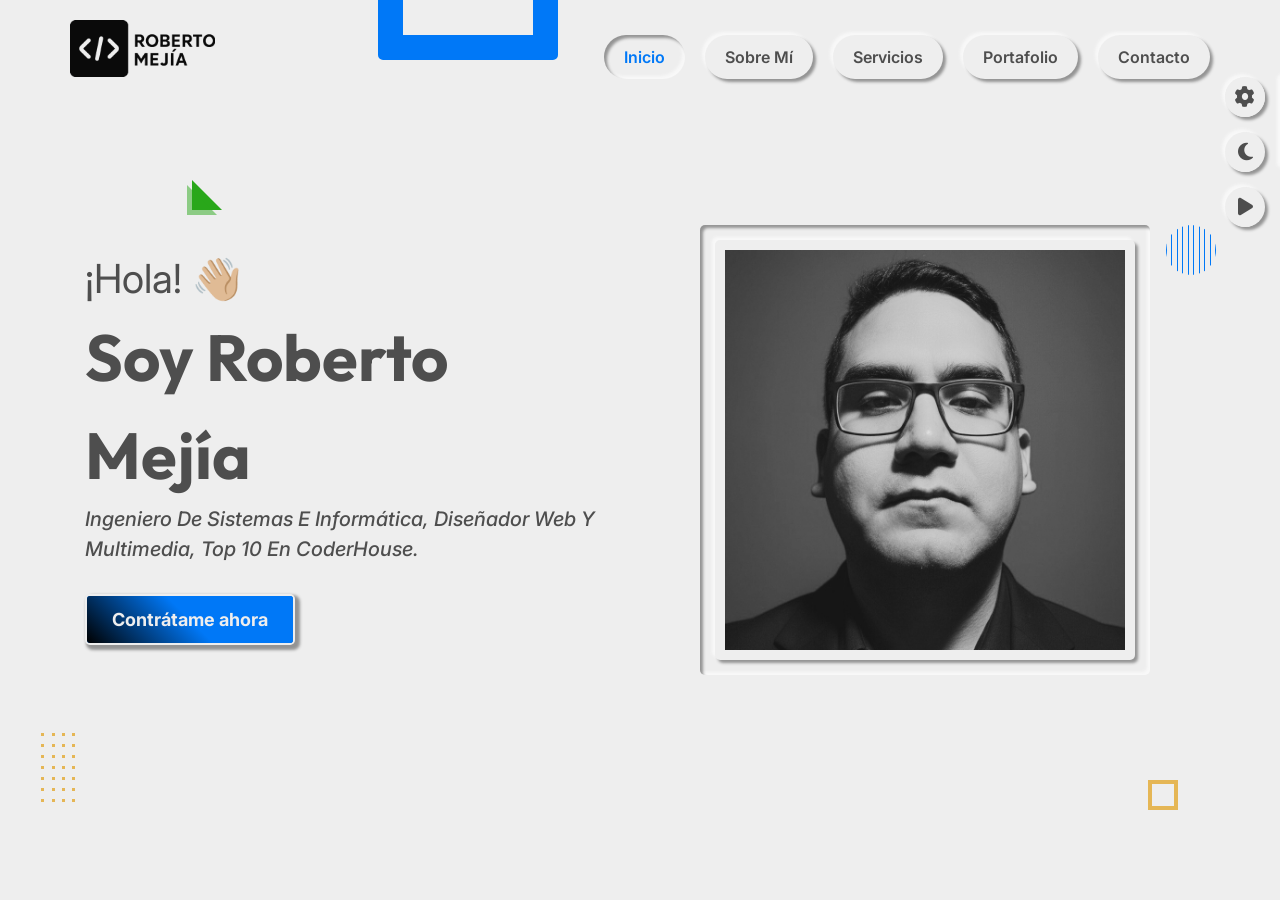
==== index.html @ e28cfd6b "Actualizar audio de fondo a Daddy_del_Codigo" ====
<!DOCTYPE html>
<html lang="es">

<head>
  <meta charset="UTF-8" />
  <meta http-equiv="X-UA-Compatible" content="IE=edge" />
  <meta name="viewport" content="width=device-width, initial-scale=1.0" />
  <!--------------------------------- SEO ----------------------------------->
  <!--  Título de Página  -->
  <title>robermejia.com | Roberto Mejía</title>
  <!--  Favicon  -->
  <link rel="icon" type="image/png" href="img/favicon/favicon.png?v=2" />
  <link rel="apple-touch-icon" href="img/favicon/favicon.png?v=2" />
  <!--  Fin Favicon  -->
  <!--  Palabras clave  -->
  <meta name="author" content="Roberto Mejía" />
  <meta name="copyright" content="Roberto Mejía" />
  <link rel="canonical" href="https://robermejia.com" />
  <meta name="robots" content="index, follow" />
  <meta name="keywords"
    content="Roberto Mejía, Roberto Mejia, ROBERTO MEJIA, ROBERTO MEJÍA, roberto mejia, roberto mejía, robermejia, robermejia.com" />
  <meta name="description"
    content="Bienvenido(a) a mi portafolio digital. Conoce mis creaciones en diseño UI/UX y desarrollo web, donde la ingeniería y el diseño se unen para crear resultados excepcionales." />
  <meta http-equiv="cache-control" content="no-cache" />
  <meta name="theme-color" content="#282c34" />
  <!--  Fin Palabras Clave  -->
  <!--  Cards de Redes Sociales  -->
  <meta property="og:title" content="robermejia.com | Roberto Mejía">
  <meta property="og:description"
    content="Bienvenido(a) a mi portafolio digital. Conoce mis creaciones en diseño UI/UX y desarrollo web, donde la ingeniería y el diseño se unen para crear resultados excepcionales.">
  <meta property="og:image" content="https://robermejia.com/img/preview/vista-previa.png">
  <meta property="og:url" content="https://robermejia.com/">
  <meta property="og:type" content="website">
  <meta property="og:site_name" content="robermejia.com">
  <meta name="twitter:card" content="summary_large_image">
  <meta name="twitter:title"
    content="Bienvenido(a) a mi portafolio digital. Conoce mis creaciones en diseño UI/UX y desarrollo web, donde la ingeniería y el diseño se unen para crear resultados excepcionales.">
  <meta name="twitter:description"
    content="Portafolio personal que muestra cómo mi experiencia en ingeniería de sistemas se traduce en proyectos de desarrollo web y diseño UI/UX. Sumérgete en mis creaciones.">
  <meta name="twitter:image" content="https://robermejia.com/img/preview/vista-miniatura.png">
  <!--  Cards de Redes Sociales  -->
  <!--------------------------------- FIN SEO ----------------------------------->
  <!--------------------------------- ESTILOS EXTERNOS  --------------------------------->
  <!-- font awesome -->
  <link rel="stylesheet" type="text/css" href="css/font-awesome.css" />
  <link rel="stylesheet" href="https://cdnjs.cloudflare.com/ajax/libs/font-awesome/6.7.2/css/all.min.css">
  <!-- main css -->
  <link rel="stylesheet" type="text/css" href="css/style.css" />
  <!--  responsive css  -->
  <link rel="stylesheet" type="text/css" href="css/responsive.css" />
  <!--  defaul color skin  -->
  <link rel="stylesheet" type="text/css" href="css/skins/color-1.css" />
  <!--  style switcher - for demo purposes only  -->
  <link rel="stylesheet" type="text/css" class="alternate-style" title="color-1" href="css/skins/color-1.css" />
  <link rel="stylesheet" type="text/css" class="alternate-style" title="color-2" href="css/skins/color-2.css"
    disabled />
  <link rel="stylesheet" type="text/css" class="alternate-style" title="color-3" href="css/skins/color-3.css"
    disabled />
  <link rel="stylesheet" type="text/css" class="alternate-style" title="color-4" href="css/skins/color-4.css"
    disabled />
  <link rel="stylesheet" type="text/css" class="alternate-style" title="color-5" href="css/skins/color-5.css"
    disabled />
  <link rel="stylesheet" type="text/css" href="css/style-switcher.css" />
  <!--  Colores personalizados para selección y Scroll  -->
  <link rel="stylesheet" href="css/personalizado.css" />
  <!---------------------------------  FIN ESTILOS EXTERNOS  --------------------------------->
  <!-- main js -->
  <script defer src="js/main.js"></script>
  <!-- style switcher js -->
  <script defer src="js/style-switcher.js"></script>
</head>

<body>
  <!--  PRELOADER -->
  <div class="preloader">
    <div class="box">
      <div></div>
      <div></div>
      <div></div>
    </div>
  </div>
  <!--  PRELOADER - FIN -->

  <!--  HEADER -->
  <header class="header">
    <div class="container">
      <div class="row justify-content-between">
        <div class="logo">
          <a href="/">
            <img id="logo-imagen" class="logotipo-dark" src="img/logos/logo-dark.png" alt="LOGO" />
          </a>
        </div>
        <!--  NAVEGACIÓN DESKTOP  -->
        <nav class="nav-desktop">
          <ul>
            <li><a href="#inicio" class="link-item active outer-shadow hover-in-shadow">inicio</a></li>
            <li><a href="#acerca" class="link-item outer-shadow hover-in-shadow">sobre mí</a></li>
            <li><a href="#servicios" class="link-item outer-shadow hover-in-shadow">servicios</a></li>
            <li><a href="#portafolio" class="link-item outer-shadow hover-in-shadow">portafolio</a></li>
            <li><a href="#contacto" class="link-item outer-shadow hover-in-shadow">contacto</a></li>
          </ul>
        </nav>
        <div class="hamburger-btn outer-shadow hover-in-shadow">
          <span></span>
        </div>
      </div>
    </div>
  </header>
  <!--  HEADER FIN -->

  <!--  MENÚ DE NAVEGACIÓN  -->
  <nav class="nav-menu">
    <div class="close-nav-menu outer-shadow hover-in-shadow">&times;</div>
    <div class="nav-menu-inner">
      <ul>
        <li>
          <a href="#inicio" class="link-item inner-shadow active">inicio</a>
        </li>
        <li>
          <a href="#acerca" class="link-item outer-shadow hover-in-shadow">sobre mí</a>
        </li>
        <li>
          <a href="#servicios" class="link-item outer-shadow hover-in-shadow">servicios</a>
        </li>
        <li>
          <a href="#portafolio" class="link-item outer-shadow hover-in-shadow">portafolio</a>
        </li>
        <!-- <li>
          <a href="#testimonios" class="link-item outer-shadow hover-in-shadow">testimonios</a>
        </li> -->
        <li>
          <a href="#contacto" class="link-item outer-shadow hover-in-shadow">contacto</a>
        </li>
      </ul>
    </div>
    <!--  TEXTO COPYRIGHT -->
    <!-- <p class="copyright-text">&copy; 2021 Desarrollado por Roberto Mejía</p> -->
    <!--  TEXTO COPYRIGHT FIN -->
  </nav>
  <div class="fade-out-effect"></div>
  <!-- MENÚ DE NAVEGACIÓN FIN  -->

  <!--  PÁGINA DE INICIO  -->
  <section class="home-section section active" id="inicio">
    <!--  effect wrap start  -->
    <div class="effect-wrap">
      <div class="effect effect-1"></div>
      <div class="effect effect-2">
        <!--  28 div  -->
        <div></div>
        <div></div>
        <div></div>
        <div></div>
        <div></div>
        <div></div>
        <div></div>
        <div></div>
        <div></div>
        <div></div>
        <div></div>
        <div></div>
        <div></div>
        <div></div>
        <div></div>
        <div></div>
        <div></div>
        <div></div>
        <div></div>
        <div></div>
        <div></div>
        <div></div>
        <div></div>
        <div></div>
        <div></div>
        <div></div>
        <div></div>
        <div></div>
      </div>
      <div class="effect effect-3"></div>
      <div class="effect effect-4"></div>
      <div class="effect effect-5">
        <!--  10 div  -->
        <div></div>
        <div></div>
        <div></div>
        <div></div>
        <div></div>
        <div></div>
        <div></div>
        <div></div>
        <div></div>
        <div></div>
      </div>
    </div>
    <!--  effect wrap end  -->

    <div class="container">
      <div class="row full-screen align-items-center">
        <div class="home-text">
          <p>¡Hola! 👋🏼</p>
          <h2>Soy Roberto Mejía</h2>
          <h1>Ingeniero de Sistemas e Informática, Diseñador Web y Multimedia, Top 10 en CoderHouse.</h1>
          <a href="#contacto" class="link-item btn-1 outer-shadow new-shadow cta-gradient">Contrátame ahora</a>
        </div>
        <div class="home-img">
          <div class="img-box inner-shadow">
            <img src="img/retratos/foto10.png" class="outer-shadow" alt="profile-pic" />
          </div>
        </div>
      </div>
    </div>

  </section>
  <!--  PÁGINA DE INICIO - FIN  -->

  <!--  PÁGINA DE ACERCA   -->
  <section class="about-section section" id="acerca">
    <div class="container container-about">
      <div class="row">
        <div class="section-title">
          <h2 data-heading="información principal">Sobre mí</h2>
        </div>
      </div>
      <div class="row">
        <div class="about-img">
          <div class="img-box inner-shadow">
            <img src="img/retratos/foto11.png" class="outer-shadow" alt="profile-pic" />
          </div>
          <!--  Vínculos sociales  -->
          <div class="social-links">
            <a href="https://www.facebook.com/robermejia.pe" target="_blank" class="outer-shadow hover-in-shadow"><i
                class="fab fa-facebook-f"></i></a>
            <a href="https://x.com/soyrobertomejia" target="_blank" class="outer-shadow hover-in-shadow"><i
                class="fab fa-x"></i></a>
            <a href="https://github.com/robermejia" target="_blank" class="outer-shadow hover-in-shadow"><i
                class="fab fa-github"></i></a>
            <a href="https://codepen.io/robermejia" target="_blank" class="outer-shadow hover-in-shadow"><i
                class="fab fa-codepen"></i></a>
            <a href="https://www.linkedin.com/in/robermejia/" target="_blank" class="outer-shadow hover-in-shadow"><i
                class="fab fa-linkedin-in"></i></a>
          </div>
          <!--  Vínculos sociales - fin  -->
        </div>
        <div class="about-info">
          <p>
            ¡Hola! Soy <strong>Roberto Mejía</strong>, estudiante de <strong>Ingeniería de Sistemas e
              Informática</strong> en la
            <strong>Universidad Tecnológica del Perú (UTP)</strong>. Soy un apasionado por la tecnología y el desarrollo
            web,
            con enfoque en escribir código limpio, eficiente y bien estructurado.
          </p>

          <p>
            Soy egresado de la carrera de <strong>Diseño Web y Multimedia</strong> del <strong>Instituto Toulouse
              Lautrec</strong> (2013),
            y también estudié en el <strong>Instituto Peruano de Arte y Diseño</strong> (2009) y en el
            <strong>Instituto Cesca</strong>, donde me especialicé en <strong>Mantenimiento de PC</strong>.
          </p>

          <p>
            Actualmente continúo mi formación en plataformas digitales como <strong>Coderhouse</strong> (Argentina)
            y la <strong>Cámara de Comercio Exterior del Perú</strong>. Por motivos de salud estuve un tiempo alejado
            del ámbito
            tecnológico, pero hoy retomo mi desarrollo profesional trabajando de forma autónoma y aplicando todo lo
            aprendido de
            manera autodidacta.
          </p>

          <p>
            Me considero una persona <strong>proactiva, curiosa y con mentalidad de aprendizaje constante</strong>. Creo
            que una comunicación asertiva es clave para un buen ambiente laboral y una mayor productividad. Estoy convencido de
            que quienes buscan aprender cada día aportan valor real a cualquier equipo.
          </p>



          <a href="cv_roberto.pdf" class="btn-1 new-shadow cta-gradient" target="_blank">Descargar CV</a>
          <a href="#contacto " class="link-item btn-1 new-shadow cta-gradient">Contratame</a>
        </div>
      </div>
      <!--  Acerca pestaña  -->
      <div class="row">
        <div class="about-tabs">
          <span class="tab-item outer-shadow active" data-target=".skills">habilidades</span>
          <span class="tab-item" data-target=".experience">experiencia</span>
          <span class="tab-item" data-target=".education">educación</span>
          <span class="tab-item" data-target=".certifications">certificaciones</span>
        </div>
      </div>
      <!--  Acerca pestaña - fin -->

      <!--  Habilidades  -->
      <div class="row">
        <div class="skills tab-content active">
          <div class="row">
            <!--  Habilidad de código  -->
            <div class="code">
              <!--  Habilidad -->
              <div class="skill-item">
                <p>Java</p>
                <div class="progress inner-shadow">
                  <div class="progress-bar" style="width: calc(60% - 14px)">
                    <span>60%</span>
                  </div>
                </div>
              </div>
              <!--  Habilidad - fin  -->
              <!--  Habilidad -->
              <div class="skill-item">
                <p>Spring Boot</p>
                <div class="progress inner-shadow">
                  <div class="progress-bar" style="width: calc(40% - 14px)">
                    <span>40%</span>
                  </div>
                </div>
              </div>
              <!--  Habilidad - fin  -->
              <!--  Habilidad -->
              <div class="skill-item">
                <p>MySQL</p>
                <div class="progress inner-shadow">
                  <div class="progress-bar" style="width: calc(75% - 14px)">
                    <span>70%</span>
                  </div>
                </div>
              </div>
              <!--  Habilidad - fin  -->
              <!--  Habilidad -->
              <div class="skill-item">
                <p>HTML, CSS, Javascript</p>
                <div class="progress inner-shadow">
                  <div class="progress-bar" style="width: calc(85% - 14px)">
                    <span>85%</span>
                  </div>
                </div>
              </div>
              <!--  Habilidad - fin  -->
              <!--  Habilidad -->
              <div class="skill-item">
                <p>Sass, Less</p>
                <div class="progress inner-shadow">
                  <div class="progress-bar" style="width: calc(70% - 14px)">
                    <span>70%</span>
                  </div>
                </div>
              </div>
              <!--  Habilidad - fin  -->
              <!--  Habilidad -->
              <div class="skill-item">
                <p>Bootstrap, Tailwind</p>
                <div class="progress inner-shadow">
                  <div class="progress-bar" style="width: calc(75% - 14px)">
                    <span>70%</span>
                  </div>
                </div>
              </div>
              <!--  Habilidad - fin  -->
              <!--  Habilidad -->
              <div class="skill-item">
                <p>TypeScript</p>
                <div class="progress inner-shadow">
                  <div class="progress-bar" style="width: calc(65% - 14px)">
                    <span>65%</span>
                  </div>
                </div>
              </div>
              <!--  Habilidad - fin  -->
              <!--  Habilidad -->
              <div class="skill-item">
                <p>Angular</p>
                <div class="progress inner-shadow">
                  <div class="progress-bar" style="width: calc(50% - 14px)">
                    <span>50%</span>
                  </div>
                </div>
              </div>
              <!--  Habilidad - fin  -->
              <!--  Habilidad -->
              <div class="skill-item">
                <p>React</p>
                <div class="progress inner-shadow">
                  <div class="progress-bar" style="width: calc(65% - 14px)">
                    <span>65%</span>
                  </div>
                </div>
              </div>
              <!--  Habilidad - fin  -->
            </div>
            <!--  Habilidad de código - fin -->
            <!--  Habilidad de diseño  -->
            <div class="design">
              <!--  Habilidad -->
              <div class="skill-item">
                <p>VSC, Eclipse, Netbeans, Intellij Idea</p>
                <div class="progress inner-shadow">
                  <div class="progress-bar" style="width: calc(75% - 14px)">
                    <span>75%</span>
                  </div>
                </div>
              </div>
              <!--  Habilidad - fin  -->
              <!--  Habilidad -->
              <div class="skill-item">
                <p>Postman</p>
                <div class="progress inner-shadow">
                  <div class="progress-bar" style="width: calc(70% - 14px)">
                    <span>70%</span>
                  </div>
                </div>
              </div>
              <!--  Habilidad - fin  -->
              <!--  Habilidad -->
              <div class="skill-item">
                <p>Figma, Photoshop, Ilustrator</p>
                <div class="progress inner-shadow">
                  <div class="progress-bar" style="width: calc(75% - 14px)">
                    <span>75%</span>
                  </div>
                </div>
              </div>
              <!--  Habilidad - fin  -->
              <!--  Habilidad -->
              <div class="skill-item">
                <p>Heroku, Netlify, Render</p>
                <div class="progress inner-shadow">
                  <div class="progress-bar" style="width: calc(75% - 14px)">
                    <span>75%</span>
                  </div>
                </div>
              </div>
              <!--  Habilidad - fin  -->
              <!--  Habilidad -->
              <div class="skill-item">
                <p>Firebase</p>
                <div class="progress inner-shadow">
                  <div class="progress-bar" style="width: calc(70% - 14px)">
                    <span>70%</span>
                  </div>
                </div>
              </div>
              <!--  Habilidad - fin  -->
              <!--  Habilidad -->
              <div class="skill-item">
                <p>Cursor, Antigravity</p>
                <div class="progress inner-shadow">
                  <div class="progress-bar" style="width: calc(70% - 14px)">
                    <span>70%</span>
                  </div>
                </div>
              </div>
              <!--  Habilidad - fin  -->
              <!--  Habilidad -->
              <div class="skill-item">
                <p>Filezilla</p>
                <div class="progress inner-shadow">
                  <div class="progress-bar" style="width: calc(60% - 14px)">
                    <span>60%</span>
                  </div>
                </div>
              </div>
              <!--  Habilidad - fin  -->
              <!--  Habilidad -->
              <div class="skill-item">
                <p>Git / GitHub</p>
                <div class="progress inner-shadow">
                  <div class="progress-bar" style="width: calc(75% - 14px)">
                    <span>75%</span>
                  </div>
                </div>
              </div>
              <!--  Habilidad - fin  -->
              <!--  Habilidad -->
              <div class="skill-item">
                <p>Inglés</p>
                <div class="progress inner-shadow">
                  <div class="progress-bar" style="width: calc(50% - 14px)">
                    <span>50%</span>
                  </div>
                </div>
              </div>
              <!--  Habilidad - fin  -->
            </div>
            <!--  Habilidad de diseño - fin -->
          </div>
        </div>
      </div>
      <!--  Habilidades - fin  -->

      <!--  Experiencia  -->
      <div class="row">
        <div class="experience tab-content">
          <div class="row">
            <div class="timeline">
              <div class="row">
                <!--  Elemento de línea de tiempo  -->
                <div class="timeline-item">
                  <div class="timeline-item-inner outer-shadow">
                    <i class="fas fa-briefcase icon"></i>
                    <span>Enero, 2015 - Enero, 2023</span>
                    <h3>Desarrollo Web</h3>
                    <h4>Cosmos Studio, Lima</h4>
                    <p>
                      Diseñador Gráfico y Multimedia.
                    </p>
                  </div>
                </div>
                <!--  Elemento de línea de tiempo - fin  -->
                <!--  Elemento de línea de tiempo  -->
                <div class="timeline-item">
                  <div class="timeline-item-inner outer-shadow">
                    <i class="fas fa-briefcase icon"></i>
                    <span>Diciembre, 2014 - Enero, 2015</span>
                    <h3>Desarrollo Web</h3>
                    <h4>Grupo Digitalink, Lima</h4>
                    <p>
                      Desarrollador Web.
                    </p>
                  </div>
                </div>
                <!--  Elemento de línea de tiempo - fin  -->
                <!--  Elemento de línea de tiempo  -->
                <div class="timeline-item">
                  <div class="timeline-item-inner outer-shadow">
                    <i class="fas fa-briefcase icon"></i>
                    <span>Abril, 2014 - Noviembre 2014</span>
                    <h3>Diseñador, Producción Audiovisual</h3>
                    <h4>Cosmos Studio, Lima</h4>
                    <p>
                      Diseñador Gráfico y Multimedia.
                    </p>
                  </div>
                </div>
                <!--  Elemento de línea de tiempo - fin  -->
              </div>
            </div>
          </div>
        </div>
      </div>
      <!--  Experiencia - fin  -->

      <!--  Educación  -->
      <div class="row">
        <div class="education tab-content">
          <div class="row">
            <div class="timeline">
              <div class="row">
                <!--  Elemento de línea de tiempo  -->
                <div class="timeline-item">
                  <div class="timeline-item-inner outer-shadow">
                    <i class="fas fa-graduation-cap icon"></i>
                    <span>2024 - 2027</span>
                    <h3>Inglés Américano (Altual)</h3>
                    <p>
                      Cámara de Comercio Exterior
                    </p>
                    <p>
                      Lima
                      <img class="bandera" src="img/banderas/peru.png" alt="Bandera de peruana">
                    </p>
                  </div>
                </div>
                <!--  Elemento de línea de tiempo - fin  -->
                <!--  Elemento de línea de tiempo  -->
                <div class="timeline-item">
                  <div class="timeline-item-inner outer-shadow">
                    <i class="fas fa-graduation-cap icon"></i>
                    <span>2023 - 2026</span>
                    <h3>Ingeniería de Sistema e Informática (Altual)</h3>
                    <p>
                      UTP - Universidad Tecnológica del Perú
                    </p>
                    <p>
                      Lima
                      <img class="bandera" src="img/banderas/peru.png" alt="Bandera de peruana">
                    </p>
                  </div>
                </div>
                <!--  Elemento de línea de tiempo - fin  -->
                <!--  Elemento de línea de tiempo  -->
                <div class="timeline-item">
                  <div class="timeline-item-inner outer-shadow">
                    <i class="fas fa-graduation-cap icon"></i>
                    <span>2022 - 2025</span>
                    <h3>Desarrollo Web, Diseño UX/UI, MySQL,</h3>
                    <h3>Javascript, Angular, React</h3>
                    <p>
                      Coderhouse - Institución Educativa 100% Online
                    </p>
                    <p>
                      Buenos Aires
                      <img class="bandera" src="img/banderas/argentina.png" alt="Bandera de Argentina">
                    </p>
                  </div>
                </div>
                <!--  Elemento de línea de tiempo - fin  -->
                <!--  Elemento de línea de tiempo  -->
                <div class="timeline-item">
                  <div class="timeline-item-inner outer-shadow">
                    <i class="fas fa-graduation-cap icon"></i>
                    <span>2009 - 2013</span>
                    <h3>Diseño Web y Multimedia</h3>
                    <p>
                      Instituto Toulouse Lautrec
                    </p>
                    <p>
                      Lima
                      <img class="bandera" src="img/banderas/peru.png" alt="Bandera de Perú">
                    </p>
                  </div>
                </div>
                <!--  Elemento de línea de tiempo - fin  -->
                <!--  Elemento de línea de tiempo  -->
                <div class="timeline-item">
                  <div class="timeline-item-inner outer-shadow">
                    <i class="fas fa-graduation-cap icon"></i>
                    <span>2008 - 2009</span>
                    <h3>Diseño Gráfico</h3>
                    <p>
                      Ipad - Instituto peruano de Arte y Diseño
                    </p>
                    <p>
                      Lima
                      <img class="bandera" src="img/banderas/peru.png" alt="Bandera de Perú">
                    </p>
                  </div>
                </div>
                <!--  Elemento de línea de tiempo - fin  -->
                <!--  Elemento de línea de tiempo  -->
                <div class="timeline-item">
                  <div class="timeline-item-inner outer-shadow">
                    <i class="fas fa-graduation-cap icon"></i>
                    <span>2006 - 2007</span>
                    <h3>Esamblaje y Mantenimiento de PC</h3>
                    <p>
                      Cesca - Institución de Educación Superior Tecnológico
                    </p>
                    <p>
                      Lima
                      <img class="bandera" src="img/banderas/peru.png" alt="Bandera de Perú">
                    </p>
                  </div>
                </div>
                <!--  Elemento de línea de tiempo - fin  -->
              </div>
            </div>
          </div>
        </div>
      </div>
      <!--  Educación - fin  -->

      <!--  Certificaciones  -->
      <div class="row">
        <div class="certifications tab-content">
          <div class="row">
            <div class="timeline">
              <div class="row">
                <!--  Elemento de línea de tiempo  -->
                <div class="timeline-item">
                  <div class="timeline-item-inner outer-shadow">
                    <i class="fas fa-certificate icon"></i>
                    <span>Octubre 2025</span>
                    <h3>Certificado de React</h3>
                    <div class="certification-image">
                      <img src="img/certificaciones/React.png" alt="Certificado de React" class="certificate-img">
                    </div>
                  </div>
                </div>
                <!--  Elemento de línea de tiempo - fin  -->
                <!--  Elemento de línea de tiempo  -->
                <div class="timeline-item">
                  <div class="timeline-item-inner outer-shadow">
                    <i class="fas fa-certificate icon"></i>
                    <span>Setiembre 2025</span>
                    <h3>Certificado de Angular</h3>
                    <div class="certification-image">
                      <img src="img/certificaciones/Angular.png" alt="Certificado de Angular" class="certificate-img">
                    </div>
                  </div>
                </div>
                <!--  Elemento de línea de tiempo - fin  -->
                <!--  Elemento de línea de tiempo  -->
                <div class="timeline-item">
                  <div class="timeline-item-inner outer-shadow">
                    <i class="fas fa-certificate icon"></i>
                    <span>Junio 2025</span>
                    <h3>Certificado de Defensa de la Red</h3>
                    <div class="certification-image">
                      <img src="img/certificaciones/network_defense.png" alt="Certificado de Network Defense" class="certificate-img">
                    </div>
                  </div>
                </div>
                <!--  Elemento de línea de tiempo - fin  -->
                <!--  Elemento de línea de tiempo  -->
                <div class="timeline-item">
                  <div class="timeline-item-inner outer-shadow">
                    <i class="fas fa-certificate icon"></i>
                    <span>Abril 2025</span>
                    <h3>Certificado de Introducción a la Ciberseguridad</h3>
                    <div class="certification-image">
                      <img src="img/certificaciones/intruction_to_cibersecurity.png" alt="Certificado de Introducción a la Ciberseguridad" class="certificate-img">
                    </div>
                  </div>
                </div>
                <!--  Elemento de línea de tiempo - fin  -->
                <!--  Elemento de línea de tiempo  -->
                <div class="timeline-item">
                  <div class="timeline-item-inner outer-shadow">
                    <i class="fas fa-certificate icon"></i>
                    <span>Abril 2025</span>
                    <h3>Certificado de Practicante de Design Thinking Empresarial</h3>
                    <div class="certification-image">
                      <img src="img/certificaciones/enterprise_design_thinking_practitioner.png" alt="Certificado de Practicante de Design Thinking Empresarial" class="certificate-img">
                    </div>
                  </div>
                </div>
                <!--  Elemento de línea de tiempo - fin  -->
                <!--  Elemento de línea de tiempo  -->
                <div class="timeline-item">
                  <div class="timeline-item-inner outer-shadow">
                    <i class="fas fa-certificate icon"></i>
                    <span>Mayo 2025</span>
                    <h3>Certificado de Cocreador del pensamiento de diseño empresarial</h3>
                    <div class="certification-image">
                      <img src="img/certificaciones/enterprise_design_thinking_co_creator.png" alt="Certificado de Cocreador del pensamiento de diseño empresarial" class="certificate-img">
                    </div>
                  </div>
                </div>
                <!--  Elemento de línea de tiempo - fin  -->
                <!--  Elemento de línea de tiempo  -->
                <div class="timeline-item">
                  <div class="timeline-item-inner outer-shadow">
                    <i class="fas fa-certificate icon"></i>
                    <span>Diciembre 2024</span>
                    <h3>Certificado de CCNA: Introducción a las redes</h3>
                    <div class="certification-image">
                      <img src="img/certificaciones/ccna_intruction_to_networks.png" alt="Certificado de CCNA: Introducción a las redes" class="certificate-img">
                    </div>
                  </div>
                </div>
                <!--  Elemento de línea de tiempo - fin  -->
                <!--  Elemento de línea de tiempo  -->
                <div class="timeline-item">
                  <div class="timeline-item-inner outer-shadow">
                    <i class="fas fa-certificate icon"></i>
                    <span>Octubre 2024</span>
                    <h3>Certificado de MySQL</h3>
                    <div class="certification-image">
                      <img src="img/certificaciones/MySQL.png" alt="Certificado de MySQL" class="certificate-img">
                    </div>
                  </div>
                </div>
                <!--  Elemento de línea de tiempo - fin  -->
                <!--  Elemento de línea de tiempo  -->
                <div class="timeline-item">
                  <div class="timeline-item-inner outer-shadow">
                    <i class="fas fa-certificate icon"></i>
                    <span>Abril 2024</span>
                    <h3>Certificado de Asistente de docencia</h3>
                    <div class="certification-image">
                      <img src="img/certificaciones/Asistente_de_docencia_en_Matemática_UTP_pag.jpg" alt="Certificado de Asistente de docencia" class="certificate-img">
                    </div>
                  </div>
                </div>
                <!--  Elemento de línea de tiempo - fin  -->
                <!--  Elemento de línea de tiempo  -->
                <div class="timeline-item">
                  <div class="timeline-item-inner outer-shadow">
                    <i class="fas fa-certificate icon"></i>
                    <span> Enero 2023</span>
                    <h3>Certificado de Diseño UX/UI</h3>
                    <div class="certification-image">
                      <img src="img/certificaciones/Diseño_UX_UI.png" alt="Certificado de Diseño UX/UI" class="certificate-img">
                    </div>
                  </div>
                </div>
                <!--  Elemento de línea de tiempo - fin  -->
                <!--  Elemento de línea de tiempo  -->
                <div class="timeline-item">
                  <div class="timeline-item-inner outer-shadow">
                    <i class="fas fa-certificate icon"></i>
                    <span>Setiembre 2022</span>
                    <h3>Certificado de Javascript</h3>
                    <div class="certification-image">
                      <img src="img/certificaciones/Javascript.png" alt="Certificado de Javascript" class="certificate-img">
                    </div>
                  </div>
                </div>
                <!--  Elemento de línea de tiempo - fin  -->
                <!--  Elemento de línea de tiempo  -->
                <div class="timeline-item">
                  <div class="timeline-item-inner outer-shadow">
                    <i class="fas fa-certificate icon"></i>
                    <span>Mayo 2022</span>
                    <h3>Certificado de Desarrollo Web</h3>
                    <div class="certification-image">
                      <img src="img/certificaciones/Desarrollo_Web.png" alt="Certificado de Desarrollo Web" class="certificate-img">
                    </div>
                  </div>
                </div>
                <!--  Elemento de línea de tiempo - fin  -->
                <!--  Elemento de línea de tiempo  -->
                <div class="timeline-item">
                  <div class="timeline-item-inner outer-shadow">
                    <i class="fas fa-certificate icon"></i>
                    <span>Marzo 2022</span>
                    <h3>Certificado de Diseño Web Adaptable</h3>
                    <div class="certification-image">
                      <img src="img/certificaciones/Diseño_Web_Adaptable_freecodecamp.png" alt="Certificado de Diseño Web Adaptable" class="certificate-img">
                    </div>
                  </div>
                </div>
                <!--  Elemento de línea de tiempo - fin  -->
                <!--  Elemento de línea de tiempo  -->
                <div class="timeline-item">
                  <div class="timeline-item-inner outer-shadow">
                    <i class="fas fa-certificate icon"></i>
                    <span>Julio 2007</span>
                    <h3>Certificado de Cabinas de Internet</h3>
                    <div class="certification-image">
                      <img src="img/certificaciones/5.Cabinas_de_Internet(Redes)_CESCA.jpeg" alt="Certificado de Cabinas de Internet" class="certificate-img">
                    </div>
                  </div>
                </div>
                <!--  Elemento de línea de tiempo - fin  -->
                <!--  Elemento de línea de tiempo  -->
                <div class="timeline-item">
                  <div class="timeline-item-inner outer-shadow">
                    <i class="fas fa-certificate icon"></i>
                    <span>Julio 2007</span>
                    <h3>Certificado de Diagnóstico de Redes</h3>
                    <div class="certification-image">
                      <img src="img/certificaciones/1.Diagnostico_y_Reparación_PC_CESCA.jpeg" alt="Certificado de Diagnóstico de Redes" class="certificate-img">
                    </div>
                  </div>
                </div>
                <!--  Elemento de línea de tiempo - fin  -->
                <!--  Elemento de línea de tiempo  -->
                <div class="timeline-item">
                  <div class="timeline-item-inner outer-shadow">
                    <i class="fas fa-certificate icon"></i>
                    <span>Junio 2007</span>
                    <h3>Certificado de Mantenimiento de PC</h3>
                    <div class="certification-image">
                      <img src="img/certificaciones/2.Mantenimiento_de_PC_CESCA.jpeg" alt="Certificado de Mantenimiento de PC" class="certificate-img">
                    </div>
                  </div>
                </div>
                <!--  Elemento de línea de tiempo - fin  -->
                <!--  Elemento de línea de tiempo  -->
                <div class="timeline-item">
                  <div class="timeline-item-inner outer-shadow">
                    <i class="fas fa-certificate icon"></i>
                    <span>Junio 2007</span>
                    <h3>Certificado de Línux Redhat</h3>
                    <div class="certification-image">
                      <img src="img/certificaciones/4.Linux_RedHat_CESCA.jpeg" alt="Certificado de Línux Redhat" class="certificate-img">
                    </div>
                  </div>
                </div>
                <!--  Elemento de línea de tiempo - fin  -->
                <!--  Elemento de línea de tiempo  -->
                <div class="timeline-item">
                  <div class="timeline-item-inner outer-shadow">
                    <i class="fas fa-certificate icon"></i>
                    <span>Febrero 2007</span>
                    <h3>Certificado de Ensamblaje de PC</h3>
                    <div class="certification-image">
                      <img src="img/certificaciones/6.Emsamblaje_de_Computadoras.jpeg" alt="Certificado de Ensamblaje de PC" class="certificate-img">
                    </div>
                  </div>
                </div>
                <!--  Elemento de línea de tiempo - fin  -->
              </div>
            </div>
          </div>
        </div>
      </div>
      <!--  Acreditaciones - fin  -->
    </div>
    <div class="footer">
      <h4 class="footer__text">© 2026 Mi Sitio Web. Todos los derechos reservados. Desarrollado por Roberto Mejía</h4>
    </div>
  </section>
  <!--  PÁGINA DE ACERCA - FIN  -->

  <!--  PÁGINA DE SERVICIOS -->
  <section class="service-section section" id="servicios">
    <div class="container container-services">
      <div class="row">
        <div class="section-title">
          <h2 data-heading="Servicios">lo que hago</h2>
        </div>
      </div>
      <div class="row">
        <!--  Servicio item  -->
        <div class="service-item">
          <div class="service-item-inner outer-shadow">
            <div class="icon inner-shadow">
              <i class="fas fa-mobile-alt"></i>
            </div>
            <h3>diseño adaptativo</h3>
            <p>
              Es la técnica que se usa en la actualidad para tener una misma
              web adaptada a las diferentes plataformas que nos brinda la
              tecnología: ordenador, tablet y Smartphone.
            </p>
          </div>
        </div>
        <!--  Servicio item - fin  -->
        <!--  Servicio item  -->
        <div class="service-item">
          <div class="service-item-inner outer-shadow">
            <div class="icon inner-shadow">
              <i class="fas fa-laptop-code"></i>
            </div>
            <h3>Diseño UX/UI</h3>
            <p>
              Utilizamos metodologías de diseño UX/UI como: Lean UX, Design Thinking
              para crear soluciones innovadoras y centradas en el usuario.
            </p>
          </div>
        </div>
        <!--  Servicio item - fin -->
        <!--  Servicio item  -->
        <div class="service-item">
          <div class="service-item-inner outer-shadow">
            <div class="icon inner-shadow">
              <i class="fa-solid fa-web-awesome"></i>
            </div>
            <h3>Desarrollo Web</h3>
            <p>
              Ofrecemos servicios de desarrollo web para todo tipo de proyectos.
              Desde sitios web estáticos hasta aplicaciones web complejas, creamos
              soluciones personalizadas que se adaptan a tus necesidades y objetivos.
            </p>
          </div>
        </div>
        <!--  Servicio item - fin -->
        <!--  Servicio item  -->
        <div class="service-item">
          <div class="service-item-inner outer-shadow">
            <div class="icon inner-shadow">
              <i class="fas fa-code"></i>
            </div>
            <h3>Código limpio</h3>
            <p>
              Clean Code, o Código Limpio, es una filosofía de desarrollo de
              software que consiste en aplicar técnicas simples que facilitan
              la escritura y lectura de un código, volviéndolo más fácil de
              entender.
            </p>
          </div>
        </div>
        <!--  Servicio item - fin -->
        <!--  Servicio item  -->
        <div class="service-item">
          <div class="service-item-inner outer-shadow">
            <div class="icon inner-shadow">
              <i class="fa-brands fa-java"></i>
            </div>
            <h3>Programación Java</h3>
            <p>
              Ofrecemos servicios de programación en Java para el desarrollo
              de aplicaciones empresariales, web y móviles.
            </p>
          </div>
        </div>
        <!--  Servicio item - fin  -->
        <!--  Servicio item  -->
        <div class="service-item">
          <div class="service-item-inner outer-shadow">
            <div class="icon inner-shadow">
              <i class="fa-solid fa-database"></i>
            </div>
            <h3>Base de Datos</h3>
            <p>
              Gestión experta de bases de datos. Optimizamos el rendimiento,
              garantizamos la seguridad y aseguramos la integridad de tus datos.
            </p>
          </div>
        </div>
        <!--  Servicio item - fin  -->
      </div>
    </div>
    <div class="footer">
      <h4 class="footer__text">© 2026 Mi Sitio Web. Todos los derechos reservados. Desarrollado por Roberto Mejía</h4>
    </div>
  </section>
  <!--  PÁGINA DE SERVICIOS - FIN  -->

  <!--  PÁGINA DE PORTAFOLIO  -->
  <section class="portfolio-section section" id="portafolio">
    <div class="container container-portfolio">
      <div class="row">
        <div class="section-title">
          <h2 data-heading="portafolio">ultimos <span class="mobile-wrap">trabajos</span></h2>
        </div>
      </div>
      <!--  Filtro de portafolio  -->
      <div class="row">
        <div class="portfolio-filter">
          <span class="filter-item outer-shadow active" data-target="all">TODOS</span>
          <span class="filter-item" data-target="diseño-ux-ui">DISEÑO UI/UX</span>
          <span class="filter-item" data-target="html-css">HTML/CSS</span>
          <span class="filter-item" data-target="javascript">JAVASCRIPT</span>
          <span class="filter-item" data-target="react">REACT</span>
          <span class="filter-item" data-target="angular">ANGULAR</span>
          <span class="filter-item" data-target="java">JAVA</span>
          <span class="filter-item" data-target="sql">SQL</span>
          <span class="filter-item" data-target="ilustracion">ILUSTRACIÓN</span>
        </div>
      </div>
      <!--  Filtro de portafolio - fin  -->

      <!--  Portafolio artículo  -->
      <div class="row portfolio-items">

        <!--  Portafolio artículo  -->
        <div class="portfolio-item" data-category="angular java">
          <div class="portfolio-item-inner outer-shadow">
            <div class="portfolio-item-img">
              <img src="img/portfolio/thumb/project-16.png" alt="portfolio" data-screenshots="
                img/portfolio/large/project-25/1.png,
                img/portfolio/large/project-25/2.png,
                img/portfolio/large/project-25/3.png,
                img/portfolio/large/project-25/4.png,
                img/portfolio/large/project-25/5.png,
                img/portfolio/large/project-25/6.png,
                img/portfolio/large/project-25/7.png,
                img/portfolio/large/project-25/8.png,
                img/portfolio/large/project-25/9.png,
                img/portfolio/large/project-25/10.png,
                img/portfolio/large/project-25/11.png,
                img/portfolio/large/project-25/12.png" />
              <!--  Ver botón del proyecto  -->
              <span class="view-project">Ver projecto</span>
            </div>
            <p class="portfolio-item-title">Tienda UTP Technology</p>
            <!--  Detalles del artículo de portafolio  -->
            <div class="portfolio-item-details">
              <div class="row">
                <div class="description">
                  <h3>Resumen del proyecto</h3>
                  <p>
                    Tienda virtual desarrollada como tarea para la universidad (UTP), utilizando tecnologías como Java, Spring Boot, Angular, Render y Firebase.
                  </p>
                </div>
                <div class="info">
                  <h3>información del proyecto</h3>
                  <ul>
                    <li>Fecha - <span>2026</span></li>
                    <li>Cliente - <span>Universidad Tecnológica del Perú (UTP)</span></li>
                    <li>Herramientas - <span>Java, Spring Boot, Angular, Render, Firebase</span></li>
                    <li>
                      Web - <span><a href="https://utptechnology-frontend.onrender.com" target="_blank">UTP Technology Web</a></span>
                    </li>
                  </ul>
                </div>
              </div>
            </div>
            <!--  Detalles del artículo de portafolio -fin  -->
          </div>
        </div>
        <!--  Portafolio artículo -fin  -->

        <!--  Portafolio artículo  -->
        <div class="portfolio-item" data-category="react">
          <div class="portfolio-item-inner outer-shadow">
            <div class="portfolio-item-img">
              <img src="img/portfolio/thumb/project-15.png" alt="portfolio" data-screenshots="
                img/portfolio/large/project-24/1.png,
                img/portfolio/large/project-24/2.png,
                img/portfolio/large/project-24/3.png,
                img/portfolio/large/project-24/4.png,
                img/portfolio/large/project-24/5.png,
                img/portfolio/large/project-24/6.png,
                img/portfolio/large/project-24/7.png,
                img/portfolio/large/project-24/8.png,
                img/portfolio/large/project-24/9.png" />
              <!--  Ver botón del proyecto  -->
              <span class="view-project">Ver projecto</span>
            </div>
            <p class="portfolio-item-title">Mi Sitio Web - Versión React</p>
            <!--  Detalles del artículo de portafolio  -->
            <div class="portfolio-item-details">
              <div class="row">
                <div class="description">
                  <h3>Resumen del proyecto</h3>
                  <p>
                    Mismo diseño pero hecho en react.
                  </p>
                </div>
                <div class="info">
                  <h3>información del proyecto</h3>
                  <ul>
                    <li>Fecha - <span>2026</span></li>
                    <li>Cliente - <span>Proyecto Personal</span></li>
                    <li>Herramientas - <span>React JS, Render</span></li>
                    <li>
                      Web - <span><a href="https://sitio-web-react.onrender.com/" target="_blank">Mi Sitio Web (React)</a></span>
                    </li>
                  </ul>
                </div>
              </div>
            </div>
            <!--  Detalles del artículo de portafolio -fin  -->
          </div>
        </div>
        <!--  Portafolio artículo -fin  -->

        <!--  Portafolio artículo  -->
        <div class="portfolio-item" data-category="react">
          <div class="portfolio-item-inner outer-shadow">
            <div class="portfolio-item-img">
              <img src="img/portfolio/thumb/project-14.png" alt="portfolio" data-screenshots="
                img/portfolio/large/project-23/1.png,
                img/portfolio/large/project-23/2.png,
                img/portfolio/large/project-23/3.png" />
              <!--  Ver botón del proyecto  -->
              <span class="view-project">Ver projecto</span>
            </div>
            <p class="portfolio-item-title">MenteSana - Psicología TCC</p>
            <!--  Detalles del artículo de portafolio  -->
            <div class="portfolio-item-details">
              <div class="row">
                <div class="description">
                  <h3>Resumen del proyecto</h3>
                  <p>
                    Proyecto de psicología de temas TCC (Terapia Cognitivo Conductual) personalizado, desarrollado con React, Render y Firebase.
                  </p>
                </div>
                <div class="info">
                  <h3>información del proyecto</h3>
                  <ul>
                    <li>Fecha - <span>2026</span></li>
                    <li>Cliente - <span>Proyecto Personal</span></li>
                    <li>Herramientas - <span>React JS, Render, Firebase</span></li>
                    <li>
                      Web - <span><a href="https://mentesana-s9sn.onrender.com/" target="_blank">MenteSana Web</a></span>
                    </li>
                  </ul>
                </div>
              </div>
            </div>
            <!--  Detalles del artículo de portafolio -fin  -->
          </div>
        </div>
        <!--  Portafolio artículo -fin  -->

        <!--  Portafolio artículo  -->
        <div class="portfolio-item" data-category="react">
          <div class="portfolio-item-inner outer-shadow">
            <div class="portfolio-item-img">
              <img src="img/portfolio/thumb/project-13.png" alt="portfolio" data-screenshots="
                img/portfolio/large/project-22/1.png,
                img/portfolio/large/project-22/2.png,
                img/portfolio/large/project-22/3.png,
                img/portfolio/large/project-22/4.png,
                img/portfolio/large/project-22/5.png,
                img/portfolio/large/project-22/6.png,
                img/portfolio/large/project-22/7.png,
                img/portfolio/large/project-22/8.png,
                img/portfolio/large/project-22/9.png,
                img/portfolio/large/project-22/10.png,
                img/portfolio/large/project-22/11.png,
                img/portfolio/large/project-22/12.png" />
              <!--  Ver botón del proyecto  -->
              <span class="view-project">Ver projecto</span>
            </div>
            <p class="portfolio-item-title">Manual de Programación - Portfolio</p>
            <!--  Detalles del artículo de portafolio  -->
            <div class="portfolio-item-details">
              <div class="row">
                <div class="description">
                  <h3>Resumen del proyecto</h3>
                  <p>
                    Plataforma educativa interactiva que funciona como un manual de programación completo, organizado por categorías y temas para facilitar el aprendizaje autodidacta.
                  </p>
                </div>
                <div class="info">
                  <h3>información del proyecto</h3>
                  <ul>
                    <li>Fecha - <span>2026</span></li>
                    <li>Cliente - <span>Proyecto Personal</span></li>
                    <li>Herramientas - <span>React JS, Javascript, CSS, Render</span></li>
                    <li>
                      Web - <span><a href="https://programming-manual.onrender.com/" target="_blank">Manual de Programación</a></span>
                    </li>
                  </ul>
                </div>
              </div>
            </div>
            <!--  Detalles del artículo de portafolio -fin  -->
          </div>
        </div>
        <!--  Portafolio artículo -fin  -->

        <!--  Portafolio artículo  -->
        <div class="portfolio-item" data-category="react java">
          <div class="portfolio-item-inner outer-shadow">
            <div class="portfolio-item-img">
              <img src="img/portfolio/thumb/project-12.png" alt="portfolio" data-screenshots="
                img/portfolio/large/project-21/1.png,
                img/portfolio/large/project-21/2.png,
                img/portfolio/large/project-21/3.png,
                img/portfolio/large/project-21/4.png,
                img/portfolio/large/project-21/5.png,
                img/portfolio/large/project-21/6.png" />
              <!--  Ver botón del proyecto  -->
              <span class="view-project">Ver projecto</span>
            </div>
            <p class="portfolio-item-title">Luxe Threads - E-commerce</p>
            <!--  Detalles del artículo de portafolio  -->
            <div class="portfolio-item-details">
              <div class="row">
                <div class="description">
                  <h3>Resumen del proyecto</h3>
                  <p>
                    Tienda virtual moderna con un diseño premium, integrando un backend robusto en Spring Boot y un frontend dinámico en React para una gestión de productos eficiente.
                  </p>
                </div>
                <div class="info">
                  <h3>información del proyecto</h3>
                  <ul>
                    <li>Fecha - <span>2026</span></li>
                    <li>Cliente - <span>Proyecto Personal</span></li>
                    <li>Herramientas - <span>Spring Boot, React JS, CSS, Render</span></li>
                    <li>
                      Web - <span><a href="https://luxethreads-frontend.onrender.com/" target="_blank">Luxe Threads Web</a></span>
                    </li>
                  </ul>
                </div>
              </div>
            </div>
            <!--  Detalles del artículo de portafolio -fin  -->
          </div>
        </div>
        <!--  Portafolio artículo -fin  -->

        <!--  Portafolio artículo  -->
        <div class="portfolio-item" data-category="angular">
          <div class="portfolio-item-inner outer-shadow">
            <div class="portfolio-item-img">
              <img src="img/portfolio/thumb/project-11.png" alt="portfolio" data-screenshots="
                img/portfolio/large/project-11/1.png,
                img/portfolio/large/project-11/2.png,
                img/portfolio/large/project-11/3.png,
                img/portfolio/large/project-11/4.png,
                img/portfolio/large/project-11/5.png,
                img/portfolio/large/project-11/6.png,
                img/portfolio/large/project-11/7.png" />
              <!--  Ver botón del proyecto  -->
              <span class="view-project">Ver projecto</span>
            </div>
            <p class="portfolio-item-title">Proyecto Angular - Coderhouse</p>
            <!--  Detalles del artículo de portafolio  -->
            <div class="portfolio-item-details">
              <div class="row">
                <div class="description">
                  <h3>Resumen del proyecto</h3>
                  <p>
                    Este proyecto fue realizado con el framework Angular JS como trabajo final del curso de Angular en
                    Coderhouse.
                  </p>
                </div>
                <div class="info">
                  <h3>información del proyecto</h3>
                  <ul>
                    <li>Fecha - <span>2025</span></li>
                    <li>Cliente - <span>Coderhouse</span></li>
                    <li>Herramientas - <span>TypeScript, Angular, MockAPI</span></li>
                    <li>
                      Web - <span><a href="https://coderhouse-angular-73985.vercel.app/"
                          target="_blank">www.coderhouse-angular-73985.com</a></span>
                    </li>
                  </ul>
                </div>
              </div>
            </div>
            <!--  Detalles del artículo de portafolio -fin  -->
          </div>
        </div>
        <!--  Portafolio artículo -fin  -->
        <!--  Portafolio artículo  -->
        <div class="portfolio-item" data-category="react">
          <div class="portfolio-item-inner outer-shadow">
            <div class="portfolio-item-img">
              <img src="img/portfolio/thumb/project-10.png" alt="portfolio" data-screenshots="
                img/portfolio/large/project-10/1.png,
                img/portfolio/large/project-10/2.png,
                img/portfolio/large/project-10/3.png,
                img/portfolio/large/project-10/4.png,
                img/portfolio/large/project-10/5.png" />
              <!--  Ver botón del proyecto  -->
              <span class="view-project">Ver projecto</span>
            </div>
            <p class="portfolio-item-title">Proyecto React - Coderhouse</p>
            <!--  Detalles del artículo de portafolio  -->
            <div class="portfolio-item-details">
              <div class="row">
                <div class="description">
                  <h3>Resumen del proyecto</h3>
                  <p>
                    Este proyecto fue realizado con el framework React JS como trabajo final del curso de React en
                    Coderhouse.
                  </p>
                </div>
                <div class="info">
                  <h3>información del proyecto</h3>
                  <ul>
                    <li>Fecha - <span>2025</span></li>
                    <li>Cliente - <span>Coderhouse</span></li>
                    <li>Herramientas - <span>Javascript, React, Firebase, Vercel</span></li>
                    <li>
                      Web - <span><a href="https://coderhouse-react-88065.vercel.app/"
                          target="_blank">www.coderhouse-react-88065.com</a></span>
                    </li>
                  </ul>
                </div>
              </div>
            </div>
            <!--  Detalles del artículo de portafolio -fin  -->
          </div>
        </div>
        <!--  Portafolio artículo -fin  -->
        <!--  Portafolio artículo  -->
        <div class="portfolio-item" data-category="java">
          <div class="portfolio-item-inner outer-shadow">
            <div class="portfolio-item-img">
              <img src="img/portfolio/thumb/project-9.png" alt="portfolio" data-screenshots="
                img/portfolio/large/project-9/1.png,
                img/portfolio/large/project-9/2.png,
                img/portfolio/large/project-9/3.png,
                img/portfolio/large/project-9/4.png,
                img/portfolio/large/project-9/5.png,
                img/portfolio/large/project-9/6.png,
                img/portfolio/large/project-9/7.png" />
              <!--  Ver botón del proyecto -->
              <span class="view-project">Ver projecto</span>
            </div>
            <p class="portfolio-item-title">Proyecto Java - Universidad Tecnologíca del Perú</p>
            <!--  Detalles del artículo de portafolio  -->
            <div class="portfolio-item-details">
              <div class="row">
                <div class="description">
                  <h3>Resumen del proyecto</h3>
                  <p>
                    Proyecto realizado en Java Swing como trabajo de la Universidad (UTP).
                  </p>
                </div>
                <div class="info">
                  <h3>Información del proyecto</h3>
                  <ul>
                    <li>Fecha - <span>2024</span></li>
                    <li>Cliente - <span>UTP</span></li>
                    <li>Herramientas - <span>JAVA SE, JAVA SWING</span></li>
                    <li>
                      Web - <span><a
                          href="https://github.com/robermejia/algoritmos_y_estructuras_de_datos_16026/tree/proyecto_final"
                          target="_blank">www.github.com</a></span>
                    </li>
                  </ul>
                </div>
              </div>
            </div>
            <!--  Detalles del artículo de portafolio -fin  -->
          </div>
        </div>
        <!--  Portafolio artículo - fin -->
        <!--  Portafolio artículo  -->
        <div class="portfolio-item" data-category="diseño-ux-ui">
          <div class="portfolio-item-inner outer-shadow">
            <div class="portfolio-item-img">
              <img src="img/portfolio/thumb/project-8.jpg" alt="portfolio" data-screenshots="
                img/portfolio/large/project-8/1.jpg" />
              <!--  Ver botón del proyecto  -->
              <span class="view-project">Ver projecto</span>
            </div>
            <p class="portfolio-item-title">Proyecto Diseño UX/UI - Coderhouse</p>
            <!--  Detalles del artículo de portafolio  -->
            <div class="portfolio-item-details">
              <div class="row">
                <div class="description">
                  <h3>Resumen del proyecto</h3>
                  <p>
                    El proyecto fue realizado con la metodología Design Thinking con el objetivo de crear un producto
                    digital que pueda gestionar los proyectos de los usuarios con dificultad para usar las herramientas
                    digitales.
                  </p>
                </div>
                <div class="info">
                  <h3>información del proyecto</h3>
                  <ul>
                    <li>Fecha - <span>2023</span></li>
                    <li>Cliente - <span>Coderhouse</span></li>
                    <li>Herramientas - <span>Figma, Optimal Workshop, Useberry, Material Design 3</span></li>
                    <li>
                      Web - <span><a href="https://www.behance.net/gallery/163609697/Proyecto-Coderhouse-Diseno-UXUIz"
                          target="_blank">www.behance.com/robermejia</a></span>
                    </li>
                  </ul>
                </div>
              </div>
            </div>
            <!--  Detalles del artículo de portafolio -fin  -->
          </div>
        </div>
        <!--  Portafolio artículo -fin  -->
        <!--  Portafolio artículo  -->
        <div class="portfolio-item" data-category="html-css">
          <div class="portfolio-item-inner outer-shadow">
            <div class="portfolio-item-img">
              <img src="img/portfolio/thumb/project-1.png" alt="portfolio" data-screenshots="
                img/portfolio/large/project-1/1.jpg,
                img/portfolio/large/project-1/2.jpg,
                img/portfolio/large/project-1/3.jpg,
                img/portfolio/large/project-1/4.jpg,
                img/portfolio/large/project-1/5.jpg" />
              <!--  Ver botón del proyecto -->
              <span class="view-project">Ver projecto</span>
            </div>
            <p class="portfolio-item-title">Proyecto desarrollo web - Coderhouse</p>
            <!--  Detalles del artículo de portafolio  -->
            <div class="portfolio-item-details">
              <div class="row">
                <div class="description">
                  <h3>Resumen del proyecto</h3>
                  <p>
                    Proyecto CoderHouse. Proyecto subido el día 19/04/2022 para el curso de Desarrollo Web.
                  </p>
                </div>
                <div class="info">
                  <h3>Información del proyecto</h3>
                  <ul>
                    <li>Fecha - <span>2022</span></li>
                    <li>Cliente - <span>Coderhouse</span></li>
                    <li>Herramientas - <span>HTML, CSS,SASS, BOOTSTRAP, AOS</span></li>
                    <li>
                      Web - <span><a href="https://robermejia.github.io/coderhouse_desarrollo_web_36900/"
                          target="_blank">www.mann.com</a></span>
                    </li>
                  </ul>
                </div>
              </div>
            </div>
            <!--  Detalles del artículo de portafolio -fin  -->
          </div>
        </div>
        <!--  Portafolio artículo - fin -->
        <!--  Portafolio artículo -->
        <div class="portfolio-item" data-category="javascript">
          <div class="portfolio-item-inner outer-shadow">
            <div class="portfolio-item-img">
              <img src="img/portfolio/thumb/project-2.png" alt="portfolio" data-screenshots="
                img/portfolio/large/project-2/1.jpg,
                img/portfolio/large/project-2/2.jpg,
                img/portfolio/large/project-2/3.jpg,
                img/portfolio/large/project-2/4.jpg
                " />
              <!--  Ver botón del proyecto -->
              <span class="view-project">Ver projecto</span>
            </div>
            <p class="portfolio-item-title">Proyecto javascript - Coderhouse</p>
            <!--  Detalles del artículo de portafolio  -->
            <div class="portfolio-item-details">
              <div class="row">
                <div class="description">
                  <h3>Resumen del proyecto</h3>
                  <p>
                    Proyecto CoderHouse. Proyecto subido el día 10/09/2022 para el curso de Javascript.
                  </p>
                </div>
                <div class="info">
                  <h3>Información del proyecto</h3>
                  <ul>
                    <li>Fecha - <span>2022</span></li>
                    <li>Cliente - <span>Coderhouse</span></li>
                    <li>Herramientas - <span>HTML, CSS, BOOTSTRAP, JAVASCRIPT, TOASTIFY, SWEETALERT2</span></li>
                    <li>
                      Web - <span><a href="https://robermejia.github.io/coderhouse_javascript_33980/" target="_blank">
                          www.carrito.com</a></span>
                    </li>
                  </ul>
                </div>
              </div>
            </div>
            <!--  Detalles del artículo de portafolio - fin  -->
          </div>
        </div>
        <!--  Portafolio artículo - fin  -->
        <!--  Portafolio artículo  -->
        <div class="portfolio-item" data-category="diseño-ux-ui">
          <div class="portfolio-item-inner outer-shadow">
            <div class="portfolio-item-img">
              <img src="img/portfolio/thumb/project-3.jpg" alt="portfolio" data-screenshots="
                img/portfolio/large/project-3/1.jpg" />
              <!--  Ver botón del proyecto  -->
              <span class="view-project">Ver projecto</span>
            </div>
            <p class="portfolio-item-title">Interfaz de usuario - WTC</p>
            <!--  Detalles del artículo de portafolio  -->
            <div class="portfolio-item-details">
              <div class="row">
                <div class="description">
                  <h3>Resumen del proyecto</h3>
                  <p>
                    Diseño de interfaz de usuario ficticia para una empresa de productos de relojes.
                  </p>
                </div>
                <div class="info">
                  <h3>Información del proyecto</h3>
                  <ul>
                    <li>Fecha - <span>2016</span></li>
                    <li>Cliente - <span>WTC</span></li>
                    <li>
                      Herramientas - <span>Photoshop, Illustrator</span>
                    </li>
                    <li>
                      Web - <span><a href="#">www.wtc.com</a></span>
                    </li>
                  </ul>
                </div>
              </div>
            </div>
            <!--  Detalles del artículo de portafolio -fin  -->
          </div>
        </div>
        <!--  Portafolio artículo - fin  -->
        <!--  Portafolio artículo  -->
        <div class="portfolio-item" data-category="diseño-ux-ui">
          <div class="portfolio-item-inner outer-shadow">
            <div class="portfolio-item-img">
              <img src="img/portfolio/thumb/project-4.jpg" alt="portfolio" data-screenshots="
                img/portfolio/large/project-4/1.JPG" />
              <!--  Ver botón del proyecto  -->
              <span class="view-project">Ver projecto</span>
            </div>
            <p class="portfolio-item-title">Interfaz de usuario - IAB Perú</p>
            <!--  Detalles del artículo de portafolio  -->
            <div class="portfolio-item-details">
              <div class="row">
                <div class="description">
                  <h3>Resumen del proyecto</h3>
                  <p>
                    Diseño de interfaz de usuario para una empresa de publicidad peruana haciendo un rediseño para su
                    sitio web.
                </div>
                <div class="info">
                  <h3>Información del proyecto</h3>
                  <ul>
                    <li>Fecha - <span>2016</span></li>
                    <li>Cliente - <span>IAB Perú</span></li>
                    <li>Herramientas - <span>Photoshop, Illustrator</span></li>
                    <li>
                      Web - <span><a href="#">www.iabperu.com</a></span>
                    </li>
                  </ul>
                </div>
              </div>
            </div>
            <!--  Detalles del artículo de portafolio - fin  -->
          </div>
        </div>
        <!--  Portafolio artículo - fin  -->
        <!--  Portafolio artículo  -->
        <div class="portfolio-item" data-category="diseño-ux-ui">
          <div class="portfolio-item-inner outer-shadow">
            <div class="portfolio-item-img">
              <img src="img/portfolio/thumb/project-5.jpg" alt="portfolio" data-screenshots="
                img/portfolio/large/project-5/1.jpg" />
              <!--  Ver botón del proyecto  -->
              <span class="view-project">Ver projecto</span>
            </div>
            <p class="portfolio-item-title">Interfaz de usuario - Portafolio</p>
            <!--  Detalles del artículo de portafolio  -->
            <div class="portfolio-item-details">
              <div class="row">
                <div class="description">
                  <h3>Resumen del proyecto</h3>
                  <p>
                    Diseño de interfaz de usuario para un usuario con marca personal.
                  </p>
                </div>
                <div class="info">
                  <h3>Información del proyecto</h3>
                  <ul>
                    <li>Fecha - <span>2015</span></li>
                    <li>Cliente - <span>Ficticio</span></li>
                    <li>Herramientas - <span>Photoshop, Illustrator</span></li>
                    <li>
                      Web - <span><a href="#">www.portafolio.com</a></span>
                    </li>
                  </ul>
                </div>
              </div>
            </div>
            <!--  Detalles del artículo de portafolio -fin  -->
          </div>
        </div>
        <!--  Portafolio artículo - fin  -->
        <!--  Portafolio artículo  -->
        <div class="portfolio-item" data-category="ilustracion">
          <div class="portfolio-item-inner outer-shadow">
            <div class="portfolio-item-img">
              <img src="img/portfolio/thumb/project-6.jpg" alt="portfolio" data-screenshots="
                img/portfolio/large/project-6/1.png,
                img/portfolio/large/project-6/2.jpg" />
              <!--  Ver botón del proyecto  -->
              <span class="view-project">Ver projecto</span>
            </div>
            <p class="portfolio-item-title">Ilustración DBS</p>
            <!--  Detalles del artículo de portafolio  -->
            <div class="portfolio-item-details">
              <div class="row">
                <div class="description">
                  <h3>Resumen del proyecto</h3>
                  <p>
                    Ilustración realizada para el anime Dragon Ball Super se trata de los personajes principales del
                    manga.
                  </p>
                </div>
                <div class="info">
                  <h3>información del proyecto</h3>
                  <ul>
                    <li>Fecha - <span>2015</span></li>
                    <li>Cliente - <span>Dragon Ball Super</span></li>
                    <li>Herramientas - <span>Illustrator</span></li>
                    <li>
                      Web - <span><a href="#"> www.dragonballsuper.com</a></span>
                    </li>
                  </ul>
                </div>
              </div>
            </div>
            <!--  Detalles del artículo de portafolio -fin  -->
          </div>
        </div>
        <!--  Portafolio artículo - fin  -->
        <!--  Portafolio artículo  -->
        <div class="portfolio-item" data-category="ilustracion">
          <div class="portfolio-item-inner outer-shadow">
            <div class="portfolio-item-img">
              <img src="img/portfolio/thumb/project-7.jpg" alt="portfolio" data-screenshots="
                img/portfolio/large/project-7/1.png,
                img/portfolio/large/project-7/2.jpg" />
              <!--  Ver botón del proyecto  -->
              <span class="view-project">Ver projecto</span>
            </div>
            <p class="portfolio-item-title">Ilustración DBS</p>
            <!--  Detalles del artículo de portafolio  -->
            <div class="portfolio-item-details">
              <div class="row">
                <div class="description">
                  <h3>Resumen del proyecto</h3>
                  <p>
                    Ilustración realizada para el anime Dragon Ball Super se trata del personaje principal del manga.
                  </p>
                </div>
                <div class="info">
                  <h3>información del proyecto</h3>
                  <ul>
                    <li>Fecha - <span>2015</span></li>
                    <li>Cliente - <span>Dragon Ball Super</span></li>
                    <li>Herramientas - <span>Ilustrator</span></li>
                    <li>
                      Web - <span><a href="#">www.dragonballsuper.com</a></span>
                    </li>
                  </ul>
                </div>
              </div>
            </div>
            <!--  Detalles del artículo de portafolio -fin  -->
          </div>
        </div>
        <!--  Portafolio artículo -fin  -->


      </div>
      <!--  Portafolio artículo - fin  -->
    </div>
    <div class="footer">
      <h4 class="footer__text">© 2026 Mi Sitio Web. Todos los derechos reservados. Desarrollado por Roberto Mejía</h4>
    </div>
  </section>
  <!--  PÁGINA DE PORTAFOLIO - FIN -->

  <!--  VENTANA EMERGENTE DE PORTAFOLIO   -->
  <div class="portfolio-popup pp">
    <div class="pp-details-inner">
      <div class="pp-close-btn outer-shadow hover-in-shadow">&times;</div>
      
      <div class="pp-title">
        <h2></h2>
        <p>Categoría - <span class="pp-project-category"></span></p>
      </div>

      <!-- Collapsible Details -->
      <div class="pp-project-details active" style="max-height: 1000px; opacity: 1; overflow: hidden; transition: all 0.5s ease">
      </div>

      <!-- Navigation Controls and Image Integrated -->
      <div class="pp-main-integrated">
        <div class="pp-project-details-btn outer-shadow hover-in-shadow">
          Ver detalles del proyecto <i class="fas fa-plus"></i>
        </div>
        
        <div class="pp-img-container">
          <div class="pp-loader">
            <div></div>
          </div>
          <img src="" alt="screenshot" class="pp-img outer-shadow" />
          <div class="pp-counter"></div>
        </div>
      </div>

    </div>
    <div class="pp-prev"><i class="fas fa-play"></i></div>
    <div class="pp-next"><i class="fas fa-play"></i></div>
  </div>
  <!--  VENTANA EMERGENTE DE PORTAFOLIO - FIN  -->

  <!--  PÁGINA DE TESTIMONIO  -->
  <!-- <section class="testimonial-section section" id="testimonios">
    <div class="container">
      <div class="row">
        <div class="section-title">
          <h2 data-heading="recomendación">El cliente habla</h2>
        </div>
      </div>
      <div class="row">
        <div class="testi-box">
          <div class="testi-slider outer-shadow">
            <div class="testi-slider-container"> -->
  <!--  Artículo de testimonio   -->
  <!-- <div class="testi-item active">
                <i class="fas fa-quote-left left"></i>
                <i class="fas fa-quote-right right"></i>
                <p>
                  Lorem ipsum dolor sit amet consectetur adipisicing elit.
                  Temporibus odio quod reprehenderit assumenda iusto
                  cupiditate cumque, vitae earum quis dolore ipsum natus
                  obcaecati magni repellendus non saepe molestiae odit minima.
                </p>
                <img src="img/testimonial/8.png" alt="testimonial" />
                <span>Bill Gates</span>
              </div> -->
  <!--  Artículo de testimonio - fin  -->
  <!--  Artículo de testimonio  -->
  <!-- <div class="testi-item">
                <i class="fas fa-quote-left left"></i>
                <i class="fas fa-quote-right right"></i>
                <p>
                  Lorem ipsum dolor sit amet consectetur adipisicing elit.
                  Temporibus odio quod reprehenderit assumenda iusto
                  cupiditate cumque, vitae earum quis dolore ipsum natus
                  obcaecati magni repellendus non saepe molestiae odit minima.
                </p>
                <img src="img/testimonial/9.png" alt="testimonial" />
                <span>Steven Jobs</span>
              </div> -->
  <!--  Artículo de testimonio - fin -->
  <!--  Artículo de testimonio  -->
  <!-- <div class="testi-item">
                <i class="fas fa-quote-left left"></i>
                <i class="fas fa-quote-right right"></i>
                <p>
                  Lorem ipsum dolor sit amet consectetur adipisicing elit.
                  Temporibus odio quod reprehenderit assumenda iusto
                  cupiditate cumque, vitae earum quis dolore ipsum natus
                  obcaecati magni repellendus non saepe molestiae odit minima.
                </p>
                <img src="img/testimonial/5.png" alt="testimonial" />
                <span>Bob esponja</span>
              </div> -->
  <!--  Artículo de testimonio - fin  -->
  <!-- </div>
          </div>
          <div class="testi-slider-nav">
            <span class="prev outer-shadow hover-in-shadow"><i class="fas fa-angle-left"></i></span>
            <span class="next outer-shadow hover-in-shadow"><i class="fas fa-angle-right"></i></span>
          </div>
        </div>
      </div>
    </div>
  </section> -->
  <!--  PÁGINA DE TESTIMONIO - FIN  -->

  <!--  PÁGINA DE CONTACTO  -->
  <section class="contact-section section" id="contacto">
    <div class="container container-contact">

      <div class="row">
        <div class="section-title">
          <h2 data-heading="contacto">ponerse <span class="mobile-wrap">en contacto</span></h2>
        </div>
      </div>
      <div class="row">
        <!--  Artículo de contacto  -->
        <div class="contact-item">
          <div class="contact-item-inner outer-shadow">
            <i class="fas fa-phone"></i>
            <span>Whatsapp</span>
            <p>+51 991 585 471</p>
          </div>
        </div>
        <!--  Artículo de contacto - fin  -->
        <!--  Artículo de contacto  -->
        <div class="contact-item">
          <div class="contact-item-inner outer-shadow">
            <i class="fas fa-envelope"></i>
            <span>Email</span>
            <p>contacto@robermejia.com</p>
          </div>
        </div>
        <!--  Artículo de contacto - fin  -->
        <!--  Artículo de contacto  -->
        <div class="contact-item">
          <div class="contact-item-inner outer-shadow">
            <i class="fas fa-map-marker-alt"></i>
            <span>Localización</span>
            <p>Lima, Perú</p>
          </div>
        </div>
        <!--  Artículo de contacto - fin  -->
      </div>
      <div class="row">
        <form name="formulario" class="contact-form">
        <div class="row">
          <div class="w-50">
            <div class="input-group outer-shadow hover-in-shadow">
              <input type="text" name="nombre" placeholder="Ingresa tu nombre *"
                title="Nombre sólo acepta letras y espacios en blanco" pattern="^[A-Za-zÑñÁáÉéÍíÓóÚúÜü\s]+$"
                class="input-control" required>
            </div>
            <div class="input-group outer-shadow hover-in-shadow">
              <input type="email" name="email" placeholder="Ingresa tu correo *" title="Email incorrecto"
                pattern="^[a-z0-9]+(\.[_a-z0-9]+)*@[a-z0-9-]+(\.[a-z0-9-]+)*(\.[a-z]{2,15})$" class="input-control"
                required>
            </div>
            <div class="input-group outer-shadow hover-in-shadow">
              <input type="text" name="asunto" placeholder="Tema *"
                title="Nombre sólo acepta letras y espacios en blanco" pattern="^[A-Za-zÑñÁáÉéÍíÓóÚúÜü\s]+$"
                class="input-control" required>
            </div>
          </div>
          <div class="w-50">
            <div class="input-group outer-shadow hover-in-shadow">
              <textarea name="mensaje" cols="50" rows="10" placeholder="Déjame tus comentarios *" placeholder="Mensaje"
                class="input-control" required></textarea>
            </div>
          </div>
        </div>

        <div class="contact-form-loader text-center none">
          <svg width="38" height="38" viewBox="0 0 38 38" xmlns="http://www.w3.org/2000/svg" stroke="var(--skin-color)">
            <g fill="none" fill-rule="evenodd">
              <g transform="translate(1 1)" stroke-width="2">
                <circle stroke-opacity=".5" cx="18" cy="18" r="18" />
                <path d="M36 18c0-9.94-8.06-18-18-18">
                  <animateTransform attributeName="transform" type="rotate" from="0 18 18" to="360 18 18" dur="1s"
                    repeatCount="indefinite" />
                </path>
              </g>
            </g>
          </svg>
        </div>

        <div class="row">
          <div class="submit-btn">
            <button type="submit" class="btn-1 outer-shadow new-shadow cta-gradient" value="ENVIAR MENSAJE">Enviar mensaje</button>
          </div>
        </div>
        </form>
        <!--  Ventana modal, mensaje al enviar formulario  -->
        <article id="gracias" class="modal">
          <div class="modal-content">
            <article class="contact-form-response">
              <h3>
                ¡Muchas Gracias!
                <br>
                Por tus comentarios
              </h3>
              <svg xmlns="http://www.w3.org/2000/svg" width="24" height="24" viewBox="0 0 24 24" fill="#ffffff">
                <path d="M12,18c4,0,5-4,5-4H7C7,14,8,18,12,18z" />
                <path
                  d="M12,2C6.486,2,2,6.486,2,12c0,5.514,4.486,10,10,10s10-4.486,10-10C22,6.486,17.514,2,12,2z M12,20c-4.411,0-8-3.589-8-8 s3.589-8,8-8s8,3.589,8,8S16.411,20,12,20z" />
                <path
                  d="M13 12l2 .012C15.012 11.55 15.194 11 16 11s.988.55 1 1h2c0-1.206-.799-3-3-3S13 10.794 13 12zM8 11c.806 0 .988.55 1 1h2c0-1.206-.799-3-3-3s-3 1.794-3 3l2 .012C7.012 11.55 7.194 11 8 11z" />
              </svg>
            </article>
          </div>
        </article>
      </div>

    </div>
    <div class="footer">
      <h4 class="footer__text">© 2026 Mi Sitio Web. Todos los derechos reservados. Desarrollado por Roberto Mejía</h4>
    </div>
  </section>
  <!--  PÁGINA DE CONTACTO - FIN  -->

  <!--  ESTILO PERSONALIZADO  -->
  <div class="style-switcher outer-shadow">
    <div class="day-night s-icon outer-shadow hover-in-shadow" id="boton">
      <i class="fas"></i>
    </div>
    <!-- <div onclick="miFuncion();" class="day-night s-icon outer-shadow hover-in-shadow" id="boton">
      <i class="fas"></i>
    </div> -->
    <div class="style-switcher-toggler s-icon outer-shadow hover-in-shadow">
      <i class="fas fa-cog fa-spin"></i>
    </div>

    <div class="music-control s-icon outer-shadow hover-in-shadow" id="music-toggle" style="top: 110px;">
      <i class="fas fa-play"></i>
    </div>

    <h4>Colores del Tema</h4>
    <div class="colors">
      <span class="color-1" onclick="setActiveStyle('color-1')"></span>
      <span class="color-2" onclick="setActiveStyle('color-2')"></span>
      <span class="color-3" onclick="setActiveStyle('color-3')"></span>
      <span class="color-4" onclick="setActiveStyle('color-4')"></span>
      <span class="color-5" onclick="setActiveStyle('color-5')"></span>
    </div>
  </div>
  <!--  ESTILO PERSONALIZADO - FIN  -->

  <!-- AUDIO DE FONDO -->
  <audio id="bg-music" loop autoplay>
    <source src="audio/Daddy_del_Código.mp3" type="audio/mpeg">
    Tu navegador no soporta el elemento de audio.
  </audio>


</body>

</html>
---- css/style.css ----
/* ================ 
FUENTES
================ */
/* @import url("https://fonts.googleapis.com/css2?family=Raleway:wght@400;500;600;700&display=swap"); */
@import url('https://fonts.googleapis.com/css2?family=Outfit:wght@100..900&family=Inter:ital,opsz,wght@0,14..32,100..900;1,14..32,100..900&display=swap');

/* ================ 
ESTILOS GLOBALES
================ */
/* Definir variables CSS personalizadas */
:root {
  --bg-black-900: #000000;
  --bg-black-800: #4e4e4e;
  --bg-black-100: #dddddd;
  --bg-black-50: #eeeeee;
  --bg-opacity: rgba(255, 255, 255, 0.5);
  --text-black-900: #4e4e4e;
  --text-black-700: #555555;
  --text-black-600: #4e4e4e;
  --text-black-300: #bbbbbb;
  --outer-shadow: 3px 3px 3px #949494, -3px -3px 3px #f8f8f8;
  --new-shadow: 3px 3px 3px 2px #949494;
  --outer-shadow-0: 0 0 0 #949494, 0 0 0 #f8f8f8;
  --inner-shadow: inset 3px 3px 3px #949494, inset -3px -3px 3px #f8f8f8;
  --inner-shadow-0: inset 0 0 0 #949494, inset 0 0 0 #f8f8f8;
  --black-alpha-color: rgba(0, 0, 0, 0.7);
  /* --MODAL:  */
  --bg-modal: var(--skin-color);
  --text-modal: #ffffff;
  /* --SCROLL:  */
  --seleccion-text: #ffffff;
  --scroll-background: #bbbbbb;
  --scroll-barra: #666666;
}

/* ================ 
   Anular las variables CSS personalizadas para el tema oscuro
  ================ */
body.dark {
  --bg-black-900: #ffffff;
  --bg-black-800: #2d2d2d;
  --bg-black-100: #1e1e1e;
  --bg-black-50: #121212;
  --bg-opacity: rgba(18, 18, 18, 0.83);
  --text-black-900: #ffffff;
  --text-black-700: #f0f0f0;
  --text-black-600: #a0a0a0;
  --outer-shadow: 3px 3px 3px #0a0a0a, -3px -3px 3px #1d1d1d;
  --new-shadow: 3px 3px 3px 2px #0a0a0a;
  --outer-shadow-0: 0 0 0 #0a0a0a, 0 0 0 #1d1d1d;
  --inner-shadow: inset 3px 3px 3px #050505, inset -3px -3px 3px #1a1a1a;
  --inner-shadow-0: inset 0 0 0 #0a0a0a, inset 0 0 0 #1d1d1d;
  --black-alpha-color: rgba(0, 0, 0, 0.8);
  /* --MODAL:  */
  --bg-modal: var(--skin-color);
  --text-modal: #ffffff;
  /* --SCROLL:  */
  --seleccion-text: #121212;
  --scroll-background: #1e1e1e;
  --scroll-barra: #333333;
}

/* ===================
ESTILOS GENERALES
=================== */
body {
  font-size: 16px;
  line-height: 1.5;
  overflow-x: hidden;
  background-color: var(--bg-black-50);
  transition: all 0.4s;
}

body.hidden-scrolling {
  overflow-y: hidden;
}

*:not(i) {
  /* font-family: "Raleway", sans-serif; */
  font-family: 'Inter', sans-serif;
  font-weight: 400;
}

* {
  margin: 0;
  padding: 0;
  box-sizing: border-box;
  outline: none;
}

:before,
:after {
  box-sizing: border-box;
}

a {
  text-decoration: none;
}

h1, h2, h3, h4, h5, h6 {
  font-family: 'Outfit', sans-serif;
  font-weight: 700;
}


ul {
  list-style: none;
  margin: 0;
  padding: 0;
}

img {
  vertical-align: middle;
  max-width: 100%;
}

.container {
  max-width: 1140px;
  margin: auto;
}

.row {
  height: auto;
  display: flex;
  flex-wrap: wrap;
}

.justify-content-between {
  justify-content: space-between;
}

.outer-shadow {
  box-shadow: var(--outer-shadow);
}

.inner-shadow {
  box-shadow: var(--inner-shadow);
}

.hover-in-shadow {
  position: relative;
  z-index: 1;
}

.link-item {
  text-decoration: none;
}
/* ================ NEW SHADOW PARA --SKIN-COLOR ================ */
.new-shadow {
  box-shadow: var(--new-shadow);
}

.new-shadow:hover {
  box-shadow: var(--new-shadow);
  /* padding: 10px 26px; */
  /* filter: contrast(200%); */
  filter: saturate(300%);
  filter: brightness(90%);
  color: #ffffff;
}

/* ================ NEW SHADOW PARA --SKIN-COLOR ================ */
.hover-in-shadow:hover {
  box-shadow: var(--outer-shadow-0);
}

.hover-in-shadow:after {
  content: "";
  position: absolute;
  left: 0;
  top: 0;
  width: 100%;
  height: 100%;
  transition: all 0.3s ease;
  z-index: -1;
}

.hover-in-shadow:hover:after {
  box-shadow: var(--inner-shadow);
}

.align-items-center {
  align-items: center;
}

/* ================ 
PRELOADER
================ */
.preloader {
  position: fixed;
  left: 0;
  top: 0;
  height: 100%;
  width: 100%;
  z-index: 1500;
  background-color: var(--bg-black-50);
  display: flex;
  align-items: center;
  justify-content: center;
}

.preloader.fade-out {
  opacity: 0;
  transition: all 0.6s ease;

}

.preloader .box {
  width: 65px;
  display: flex;
  flex-wrap: wrap;
  justify-content: space-between;

}

.preloader .box div {
  height: 15px;
  width: 15px;
  background-color: var(--skin-color);
  border-radius: 50%;
  animation: loaderAni 1s ease infinite;
}

.preloader .box div:nth-child(2) {
  animation-delay: 0.1s;
}

.preloader .box div:nth-child(3) {
  animation-delay: 0.2s;
}

@keyframes loaderAni {

  0%,
  100% {
    transform: translateY(0);
  }

  50% {
    transform: translateY(-30px);
  }
}

/* ==================
HEADER
================== */

.header {
  padding: 20px 15px;
  position: absolute;
  width: 100%;
  top: 0;
  left: 0;
  z-index: 99;
}

.header .logo a {
  display: inline-block;
  text-align: center;
  line-height: 36px;
  width: 145px;
  height: auto;
  font-size: 24px;
  /* color: var(--skin-color); */
  border-radius: 50%;
  /* border: 2px solid none; */
  font-weight: 600;
  text-transform: uppercase;
}

.header .hamburger-btn {
  height: 40px;
  width: 40px;
  display: flex;
  align-items: center;
  cursor: pointer;
  border-radius: 5px;
  justify-content: center;
  transition: all 0.3s ease;
}

.header .hamburger-btn:after {
  border-radius: 5px;
}

.header .hamburger-btn span {
  display: block;
  height: 2px;
  width: 16px;
  background-color: var(--bg-black-900);
  position: relative;
}

.header .hamburger-btn span:before,
.header .hamburger-btn span:after {
  content: "";
  position: absolute;
  left: 0;
  width: 100%;
  height: 100%;
  background-color: var(--bg-black-900);
}

.header .hamburger-btn span:before {
  top: -6px;
}

.header .hamburger-btn span:after {
  top: 6px;
}

/* ================ 
LOGOTIPO
================ */
.logo {
  width: 145px;
  height: auto;
  position: relative;
}
#logo-imagen{
  width: 145px;
  height: auto;
}
/* ================ 
NAVEGACIÓN DESKTOP
================ */
.nav-desktop {
  display: flex;
  align-items: center;
  margin-top: 15px;
}

.nav-desktop ul {
  display: flex;
}

.nav-desktop ul li {
  margin-left: 20px;
}

.nav-desktop ul li a {
  display: inline-block;
  font-size: 16px;
  font-weight: 600;
  color: var(--text-black-600);
  padding: 10px 20px;
  text-transform: capitalize;
  border-radius: 25px;
  transition: all 0.3s ease;
}

.nav-desktop ul li a.active {
  color: var(--skin-color);
}

.nav-desktop ul li a:after {
  border-radius: 25px;
}
/* ================ 
NAVEGACIÓN MENÚ
================ */

.nav-menu {
  position: fixed;
  background-color: var(--bg-black-50);
  padding: 0 15px;
  left: 0;
  top: 0;
  width: 100%;
  height: 100%;
  z-index: -1;
  opacity: 0;
  visibility: hidden;
  overflow-y: auto;
}

.fade-out-effect {
  position: fixed;
  left: 0;
  top: 0;
  width: 100%;
  height: 100%;
  background-color: var(--bg-black-50);
  z-index: -1;
  visibility: hidden;
}

.fade-out-effect.active {
  visibility: visible;
  z-index: 1000;
  animation: fadeOut 0.3s ease-out;
}

@keyframes fadeOut {
  0% {
    opacity: 1;
  }

  100% {
    opacity: 0;
  }
}

.nav-menu.open {
  visibility: visible;
  opacity: 1;
  z-index: 999;
  transition: all 0.3s ease-in;
}

.nav-menu .close-nav-menu {
  height: 40px;
  width: 40px;
  display: block;
  font-size: 35px;
  line-height: 35px;
  border-radius: 5px;
  position: absolute;
  right: 15px;
  top: 15px;
  cursor: pointer;
  text-align: center;
  color: var(--text-black-600);
  transition: all 0.3s ease;
}

.nav-menu .close-nav-menu:after {
  border-radius: 5px;
}

.nav-menu-inner {
  min-height: 100vh;
  display: flex;
  align-items: center;
  justify-content: center;
}

.nav-menu ul {
  padding: 15px;
}

.nav-menu ul li {
  display: block;
  margin-bottom: 20px;
  text-align: center;
}

.nav-menu ul li:last-child {
  margin-bottom: 0;
}

.nav-menu ul li a {
  display: inline-block;
  font-size: 28px;
  font-weight: 600;
  color: var(--text-black-600);
  padding: 5px 30px;
  text-transform: capitalize;
  border-radius: 25px;
  transition: all 0.3s ease;
}

.nav-menu ul li a.active {
  color: var(--skin-color);
}

.nav-menu ul li a:after {
  border-radius: 25px;
}

.nav-menu .copyright-text {
  position: absolute;
  top: 50%;
  font-size: 15px;
  color: var(--text-black-600);
  transform: translateY(-50%) rotate(-90deg);
  left: -115px;
}

/* ===============
  PÁGINA DE INICIO
  ================ */

.btn-1 {
  padding: 10px 25px;
  font-size: 18px;
  font-weight: 700;
  color: var(--bg-black-50);
  /* background-color: transparent; */
  /* color: #eff0f4; */
  background-color: var(--skin-color);
  line-height: 1.5;
  cursor: pointer;
  border-radius: 5px;
  transition: all 0.3s ease;
  display: inline-block;
  border: none;
  /* text-transform: capitalize; */
}

.btn-1:after {
  border-radius: 5px;
}

.effect-wrap .effect {
  position: absolute;
  z-index: 1;
}

.effect-1 {
  width: 30px;
  height: 30px;
  border: 4px solid #e5b655;
  right: 8%;
  bottom: 10%;
  animation: spin 10s linear infinite;
}

.effect-2 {
  left: 3%;
  bottom: 10%;
  width: 40px;
  display: flex;
  flex-wrap: wrap;
  justify-content: space-between;
  animation: topBounce 3s ease-in-out infinite;
}

.effect-2 div {
  height: 3px;
  width: 3px;
  background-color: #e5b655;
  margin: 0 3px 8px;
}

.effect-3 {
  height: 180px;
  width: 180px;
  border: 25px solid var(--skin-color);
  border-radius: 5px;
  left: 35%;
  top: -120px;

  animation: leftBounce 3s ease-in-out infinite;
}

.effect-4 {
  border-top: 30px solid transparent;
  border-left: 30px solid #29a71a;
  left: 30%;
  top: 20%;
  animation: spin 15s linear infinite;
}

.effect-4:before {
  content: "";
  border-top: 30px solid transparent;
  border-left: 30px solid #29a71a;
  position: absolute;
  opacity: 0.5;
  left: -35px;
  top: -25px;
}

.effect-5 {
  height: 50px;
  width: 50px;
  right: 15%;
  top: 30%;
  display: flex;
  justify-content: space-between;
  border-radius: 50%;
  overflow: hidden;
  animation: spin 10s linear infinite;
}

.effect-5 div {
  width: 1px;
  background-color: var(--skin-color);
}

@keyframes spin {
  0% {
    transform: rotate(0deg);
  }

  100% {
    transform: rotate(360deg);
  }
}

@keyframes topBounce {
  0% {
    transform: translateY(0);
  }

  50% {
    transform: translateY(25px);
  }
}

@keyframes leftBounce {
  0% {
    transform: translateX(0);
  }

  50% {
    transform: translateX(25px);
  }
}

.section-title {
  padding: 0 15px;
  flex: 0 0 100%;
  max-width: 100%;
  text-align: center;
  margin-bottom: 60px;
}

.section-title h2 {
  display: inline-block;
  font-size: 30px;
  font-weight: 800;
  color: var(--text-black-900);
  text-transform: uppercase;
  margin: 0;
}

.mobile-wrap {
  font-family: inherit;
  font-weight: inherit;
  color: inherit;
}

.section-title h2:before {
  content: attr(data-heading);
  display: block;
  font-size: 16px;
  font-weight: 600;
  color: var(--skin-color);
}

.section.hide {
  display: none;
}

/* ================ 
  SECCIÓN INICIO
  ================ */
.home-section {
  position: relative;
}

.home-section .full-screen {
  padding: 50px 0;
  min-height: 100vh;
}

.home-section .home-text,
.home-section .home-img {
  flex: 0 0 50%;
  max-width: 50%;
  padding: 0 15px;
}

.home-section .home-text p {
  color: var(--text-black-600);
  font-size: 40px;
  text-transform: capitalize;
  margin: 0;
}

.home-section .home-text h2 {
  
  font-size: 65px;
  font-weight: 700;
  color: var(--text-black-900);
}

.home-section .home-text h1 {
  font-size: 20px;
  font-weight: 500;
  color: var(--text-black-600);
  font-style: italic;
  margin: 0;
  text-transform: capitalize;
  font-family: 'Inter', sans-serif;
}

.home-section .home-text .btn-1 {
  margin-top: 30px;
}

.home-section .home-img .img-box {
  max-width: 450px;
  display: block;
  margin: auto;
  border-radius: 5px;
  padding: 15px;
}

.home-section .home-img .img-box img {
  width: 100%;
  border-radius: 5px;
  border: 10px solid transparent;
}

/* ================ 
  SECCIÓN ACERCA
  ================ */

.about-section {
  padding: 125px 0px 0px 0px;
  min-height: 100vh;
}

.about-section .about-img {
  flex: 0 0 40%;
  max-width: 40%;
  padding: 0 15px;
}

.about-section .about-img .img-box {
  padding: 15px;
  border-radius: 5px;
}

.about-section .about-img .img-box img {
  width: 100%;
  border: 10px solid transparent;
  border-radius: 5px;
}

.about-section .about-img .social-links {
  margin-top: 20px;
  text-align: center;
}

.about-section .about-img .social-links a {
  display: inline-block;
  height: 40px;
  width: 40px;
  font-size: 16px;
  text-align: center;
  line-height: 40px;
  color: var(--text-black-600);
  margin: 0 4px;
  border-radius: 50%;
  transition: all 0.3s ease;
}

.about-section .about-img .social-links a i {
  line-height: 40px;
}

.about-section .about-img .social-links a:after {
  border-radius: 50%;
}

.about-section .about-img .social-links a:hover {
  color: var(--skin-color);
}

.about-section .about-info {
  flex: 0 0 60%;
  max-width: 60%;
  padding: 0 15px;
}

.about-section .about-info p {
  font-family: 'Inter', sans-serif;
  font-size: 16px;
  line-height: 26px;
  margin-bottom: 15px;
  color: var(--text-black-600);
}

.about-section .about-info span {
  font-weight: 600;
}

.about-section .about-info .btn-1 {
  margin: 20px 20px 0 0;
}

.about-section .about-tabs {
  padding: 60px 15px 50px;
  flex: 0 0 100%;
  max-width: 100%;
  text-align: center;
}

.about-section .about-tabs .tab-item {
  display: inline-block;
  margin: 0 5px 10px;
  cursor: pointer;
  padding: 5px 10px;
  border-radius: 5px;
  transition: all 0.3s ease;
  font-size: 16px;
  color: var(--text-black-600);
  font-weight: 700;
  text-transform: capitalize;
}

.about-section .about-tabs .tab-item:hover:not(.active) {
  opacity: 0.6;
}

.about-section .about-tabs .tab-item.active {
  font-family: 'Outfit', sans-serif;
}

.about-section .tab-content {
  flex: 0 0 100%;
  max-width: 100%;
  display: none;
}

.about-section .tab-content.active {
  display: block;
}

.about-section .skills {
  padding: 0 0 0px;
}

.code,
.design {
  flex: 0 0 100%;
  max-width: 50%;
  margin-bottom: 65px;
}

.about-section .skills .skill-item {
  flex: 0 0 50%;
  max-width: 100%;
  padding: 0 15px;
  margin-bottom: 40px;
}

.about-section .skills .skill-item p {
  font-size: 16px;
  color: var(--text-black-600);
  text-transform: capitalize;
  margin: 0 0 10px;
}

.about-section .skills .skill-item .progress {
  height: 20px;
  border-radius: 10px;
  position: relative;
}

.about-section .skills .skill-item .progress-bar {
  background-color: var(--text-black-600);
  height: 6px;
  left: 7px;
  top: 7px;
  position: absolute;
  border-radius: 10px;
}

.about-section .skills .skill-item .progress-bar span {
  position: absolute;
  right: 40px;
  top: 0;
  font-size: 16px;
  font-weight: 500;
  color: var(--text-black-600);
  margin: -40px;
}

.about-section .experience,
.about-section .education {
  padding-bottom: 80px;
}

.about-section .timeline {
  flex: 0 0 100%;
  max-width: 100%;
  position: relative;
}

.about-section .timeline:before {
  content: "";
  width: 1px;
  height: 100%;
  left: 50%;
  top: 0;
  background-color: var(--bg-black-100);
  position: absolute;
}

.about-section .timeline .timeline-item {
  flex: 0 0 100%;
  max-width: 100%;
  padding: 0 15px;
}

.about-section .timeline .timeline-item:nth-child(odd) {
  padding-right: calc(50% + 50px);
  text-align: right;
}

.about-section .timeline .timeline-item:nth-child(even) {
  padding-left: calc(50% + 50px);
}

.about-section .timeline .timeline-item-inner {
  padding: 30px;
  border-radius: 5px;
  position: relative;
}

.bandera {
  width: 35px;
  margin-left: 10px;
}

/* ================ 
ESTILOS PARA CERTIFICACIONES
================ */
.certification-image {
  margin-top: 15px;
  text-align: center;
}

.certificate-img {
  width: 100%;
  height: auto;
  border-radius: 5px;
  box-shadow: var(--outer-shadow);
  transition: all 0.3s ease;
  object-fit: contain;
}

.certificate-img:hover {
  transform: scale(1.2);
  box-shadow: var(--new-shadow);
  z-index: 10;
  position: relative;
}

/* ================ 
MEDIA QUERIES PARA CERTIFICADOS
================ */
/* Desktop - 50% de ampliación */
@media (min-width: 1024px) {
  .certificate-img:hover {
    transform: scale(1.5);
  }
}

/* Tablet - 20% de ampliación */
@media (max-width: 1023px) and (min-width: 768px) {
  .certificate-img:hover {
    transform: scale(1.2);
  }
}

/* Móvil - 5% de ampliación */
@media (max-width: 767px) {
.certificate-img:hover {
  transform: scale(1.05);
  }
}

/* ================ 
BOTÓN CTA CON BORDE DEGRADADO
================ */
.cta-gradient {
  background: linear-gradient(45deg, #000000 0%, var(--skin-color) 50%, var(--skin-color) 100%);
  border: 2px solid transparent;
  background-clip: padding-box;
  position: relative;
  overflow: hidden;
}

.cta-gradient::before {
  content: '';
  position: absolute;
  top: 0;
  left: 0;
  right: 0;
  bottom: 0;
  z-index: -1;
  margin: -2px;
  border-radius: inherit;
  background: linear-gradient(45deg, var(--skin-color), color-mix(in srgb, var(--skin-color), #000 30%), var(--skin-color));
  background-size: 200% 200%;
  animation: gradientShift 3s linear infinite;
}

.cta-gradient:hover::before {
  animation-duration: 0.8s;
}

/* ================ 
MODO DARK PARA BOTÓN CTA
================ */
body.dark .cta-gradient {
  color: #ffffff !important;
}

/* ================ 
EFECTO DEGRADADO PARA ICONOS DE SERVICIOS
================ */
.service-item-inner:hover .icon {
  background: linear-gradient(45deg, color-mix(in srgb, var(--skin-color), #000 40%), var(--skin-color), color-mix(in srgb, var(--skin-color), #000 40%));
  position: relative;
  overflow: hidden;
}

.service-item-inner:hover .icon::before {
  content: '';
  position: absolute;
  top: 0;
  left: 0;
  right: 0;
  bottom: 0;
  z-index: -1;
  margin: -2px;
  border-radius: inherit;
  background: linear-gradient(45deg, var(--skin-color), color-mix(in srgb, var(--skin-color), #000 30%), var(--skin-color));
  background-size: 200% 200%;
  animation: gradientShift 3s linear infinite;
}

.service-item-inner:hover .icon i {
  color: #ffffff !important;
  position: relative;
  z-index: 1;
}

@keyframes gradientShift {
  0% {
    background-position: 0% 50%;
  }
  50% {
    background-position: 100% 50%;
  }
  100% {
    background-position: 0% 50%;
  }
}
.about-section .timeline .timeline-item-inner:before {
  content: "";
  position: absolute;
  width: 30px;
  height: 1px;
  background-color: var(--bg-black-100);
  top: 37px;
  z-index: -1;
}

.about-section .timeline .timeline-item:nth-child(odd) .timeline-item-inner:before {
  right: -30px;
}

.about-section .timeline .timeline-item:nth-child(even) .timeline-item-inner:before {
  left: -30px;
}

.about-section .timeline .timeline-item-inner .icon {
  height: 40px;
  width: 40px;
  background-color: var(--bg-black-50);
  /* background-color: red; */
  text-align: center;
  border: 1px solid var(--bg-black-100);
  line-height: 40px;
  border-radius: 50%;
  font-size: 16px;
  color: var(--skin-color);
  position: absolute;
  top: 18px;
}

.about-section .timeline .timeline-item:nth-child(odd) .icon {
  right: -70px;
}

.about-section .timeline .timeline-item:nth-child(even) .icon {
  left: -70px;
}

.about-section .timeline .timeline-item-inner span {
  font-weight: 500;
  color: var(--skin-color);
  display: block;
  margin: 0 0 10px;
  text-transform: capitalize;
}

.about-section .timeline .timeline-item-inner h3 {
  font-size: 20px;
  color: var(--text-black-700);
  font-weight: 600;
  margin: 0 0 5px;
  text-transform: capitalize;
}

.about-section .timeline .timeline-item-inner h4 {
  font-size: 16px;
  font-style: italic;
  color: var(--text-black-600);
  margin: 0;
}

.about-section .timeline .timeline-item-inner p {
  font-size: 16px;
  color: var(--text-black-600);
  line-height: 26px;
  margin: 15px 0 0;
  font-family: 'Inter', sans-serif;
}

/* ================ 
SECCIÓN SERVICIOS
================ */

.service-section {
  padding: 125px 0px 0px 0px;
  min-height: 100vh;
}

.service-section .service-item {
  flex: 0 0 33.33%;
  max-width: 33.33%;
  padding: 15px;
  display: flex;
  flex-wrap: wrap;
}

.service-section .service-item-inner {
  padding: 50px 30px;
  border-radius: 5px;
  /* text-align: center; */
  width: 100%;
  transition: all 0.5s ease;
}

.service-section .service-item-inner:hover {
  transform: translateY(-10px);
  box-shadow: var(--new-shadow);
}


.service-section .service-item-inner .icon {
  height: 60px;
  width: 60px;
  text-align: center;
  border-radius: 5px;
  transition: all 0.5s ease;
  display: block;
  margin: 0 auto 30px;
  position: relative;
  color: var(--text-black-600);
}

.service-section .service-item-inner:hover .icon {
  transform: scale(1.1);
}

.service-section .service-item-inner .icon:after {
  content: "";
  position: absolute;
  left: 0;
  top: 0;
  width: 100%;
  height: 100%;
  border-radius: 5px;
  transition: all 0.3s ease;
}

.service-section .service-item-inner:hover .icon {
  box-shadow: var(--inner-shadow-0);
}

.service-section .service-item-inner:hover .icon:after {
  box-shadow: var(--outer-shadow);
}

.service-section .service-item-inner .icon i {
  font-size: 25px;
  line-height: 60px;
  transition: all 0.3s ease;
}

.service-section .service-item-inner:hover .icon i {
  color: var(--skin-color);
}

.service-section .service-item-inner h3 {
  font-size: 20px;
  font-weight: 700;
  color: var(--text-black-700);
  margin: 0 0 10px;
  text-transform: capitalize;
  text-align: center;
}

.service-section .service-item-inner p {
  font-family: 'Inter', sans-serif;
  font-size: 16px;
  color: var(--text-black-600);
  margin: 0;
  line-height: 26px;
}

/* ================ 
SECCIÓN PORTAFOLIO
================ */
.portfolio-section {
  padding: 125px 0px 0px 0px;
  min-height: 100vh;
}

.portfolio-section .section-title {
  margin-bottom: 40px;
}

.portfolio-section .portfolio-filter {
  padding: 0 15px;
  flex: 0 0 100%;
  max-width: 100%;
  text-align: center;
  margin-bottom: 20px;
}

.portfolio-section .filter-item {
  display: inline-block;
  margin: 0 5px 10px;
  padding: 5px 10px;
  border-radius: 5px;
  cursor: pointer;
  font-weight: 700;
  color: var(--text-black-600);
  /*text-transform: capitalize;*/
  font-size: 16px;
  transition: all 0.3s ease;
}

.portfolio-section .filter-item:hover:not(.active) {
  opacity: 0.6;
}

.portfolio-section .filter-item.active {
  color: var(--skin-color);
}

.portfolio-section .portfolio-item {
  flex: 0 0 33.33%;
  max-width: 33.33%;
  padding: 15px;
  display: flex;
  flex-wrap: wrap;
}

.container-about, 
.container-services,
.container-portfolio,
.container-contact {
  margin-bottom: 140px;
}

.portfolio-section .portfolio-item.hide {
  display: none;
}

.portfolio-section .portfolio-item.show {
  display: block;
  animation: fadeInTop 0.5s ease;
}

.portfolio-section .portfolio-item-inner {
  padding: 15px;
  border-radius: 5px;
  cursor: pointer;
  width: 100%;
}

.portfolio-section .portfolio-item-img img {
  border-radius: 5px;
  width: 100%;
  transition: all 0.3s ease;
}

.portfolio-section .portfolio-item-inner:hover .portfolio-item-img img {
  transform: translateY(-25px);
}

.portfolio-section .portfolio-item-img {
  position: relative;
}

.portfolio-section .portfolio-item-img .view-project {
  text-transform: capitalize;
  font-size: 16px;
  font-weight: 500;
  color: var(--skin-color);
  transition: all 0.3s ease;
  position: absolute;
  left: 0;
  bottom: -4px;
  transform: translateY(-5px);
  z-index: -1;
  opacity: 0;
}

.portfolio-section .portfolio-item-inner:hover .view-project {
  transform: translateY(0px);
  opacity: 1;
}

.portfolio-section .portfolio-item-details {
  display: none;
}

.portfolio-section .portfolio-item-inner p {
  font-size: 16px;
  margin: 10px 0 0;
  color: var(--text-black-600);
  text-transform: capitalize;
  font-weight: 600;
}

/* ================ 
VENTANA EMERGENTE DE PORTAFOLIO (popup)
================ */
.portfolio-popup {
  background-color: var(--bg-black-50);
  position: fixed;
  left: 0;
  top: 0;
  width: 100%;
  height: 100%;
  z-index: 1000;
  overflow-y: scroll;
  opacity: 0;
  visibility: hidden;
  transition: all 0.3s ease;
}

.portfolio-popup.open {
  visibility: visible;
  opacity: 1;
}

.portfolio-popup .pp-loader {
  position: fixed;
  left: 0;
  top: 0;
  height: 100%;
  width: 100%;
  z-index: 1005;
  background-color: var(--bg-opacity);
  display: flex;
  align-items: center;
  justify-content: center;
  visibility: hidden;
  opacity: 0;
}

.portfolio-popup .pp-loader div {
  height: 40px;
  width: 40px;
  border: 3px solid var(--skin-color);
  border-radius: 50%;
  border-right: 3px solid transparent;
  animation: spin 2s linear infinite;
}

.portfolio-popup .pp-title {
  padding: 0 15px;
}

.portfolio-popup .pp-title h2 {
  font-size: 28px;
  color: var(--text-black-900);
  text-transform: capitalize;
  font-weight: 600;
  margin: 0 0 5px;
}

.portfolio-popup .pp-title p {
  font-size: 14px;
  font-weight: 600;
  color: var(--text-black-600);
  margin: 0 0 15px;
  border-bottom: 1px solid var(--bg-black-100);
  padding-bottom: 10px;
  font-family: 'Scope One', serif;
}

.portfolio-popup .pp-title p span {
  font-weight: 400;
  text-transform: capitalize;
}

.portfolio-popup .pp-details-inner {
  max-width: 1350px;
  width: calc(85% + 30px);
  margin: auto;
  padding: 30px 15px;
}

.portfolio-popup .pp-project-details {
  max-height: 0;
  overflow: hidden;
  opacity: 0;
  transition: all 0.5s ease;
}

.portfolio-popup .pp-project-details.active {
  opacity: 1;
  max-height: 2000px;
}

.portfolio-popup .pp-project-details h3 {
  font-size: 20px;
  font-weight: 600;
  color: var(--text-black-700);
  margin: 0 0 15px;
  text-transform: capitalize;
}

.portfolio-popup .description {
  flex: 0 0 65%;
  max-width: 65%;
  padding: 0 15px;
}


.portfolio-popup .description p {
  font-size: 16px;
  color: var(--text-black-600);
  line-height: 26px;
  margin: 0;
}

.portfolio-popup .info {
  flex: 0 0 35%;
  max-width: 35%;
  padding: 0 15px;
}

.portfolio-popup .info ul li {
  display: block;
  margin-bottom: 10px;
  font-weight: 600;
  color: var(--text-black-600);
  font-size: 16px;
}

.portfolio-popup .info ul li span {
  font-weight: 400;
}

.portfolio-popup .info ul li a {
  color: var(--skin-color);
}

.portfolio-popup .info ul li:last-child {
  margin-bottom: 0;
}

.portfolio-popup .pp-main-integrated {
  text-align: center;
}

.portfolio-popup .pp-img-container {
  position: relative;
  display: inline-block;
  width: 100%;
}

.portfolio-popup .pp-img {
  max-width: 100%;
  width: auto;
  height: auto;
  padding: 10px;
  border-radius: 5px;
}

.portfolio-popup .pp-prev,
.portfolio-popup .pp-next {
  position: fixed;
  top: 50%;
  height: 40px;
  width: 40px;
  text-align: center;
  font-size: 20px;
  cursor: pointer;
  color: var(--text-black-900);
  transition: all 0.3s ease;
  background-color: var(--bg-black-50);
  border-radius: 50%;
  box-shadow: var(--outer-shadow);
  display: flex;
  align-items: center;
  justify-content: center;
  z-index: 1010;
  opacity: 0.5;
}

.portfolio-popup .pp-prev:hover,
.portfolio-popup .pp-next:hover {
  opacity: 1;
}

.portfolio-popup .pp-prev {
  left: 15px;
}

.portfolio-popup .pp-next {
  right: 15px;
}

.portfolio-popup .pp-prev i {
  transform: rotate(180deg);
}

.portfolio-popup .pp-counter {
  font-size: 16px;
  color: var(--text-black-600);
  font-weight: 500;
  margin-top: 10px;
}

.portfolio-popup .pp-close-btn {
  position: absolute;
  right: 15px;
  top: 15px;
  height: 40px;
  width: 40px;
  border-radius: 50%;
  text-align: center;
  line-height: 35px;
  font-size: 35px;
  color: var(--text-black-600);
  cursor: pointer;
  z-index: 10;
  transition: all 0.3s ease;
}


.portfolio-popup .pp-project-details-btn {
  display: inline-block;
  width: max-content;
  max-width: 100%;
  border-radius: 30px;
  font-size: 16px;
  font-weight: 500;
  color: var(--skin-color);
  cursor: pointer;
  padding: 0 25px;
  height: 40px;
  line-height: 40px;
  transition: all 0.3s ease;
  margin: 15px 0 25px;
  background-color: var(--bg-black-50);
  box-shadow: var(--outer-shadow);
  text-align: center;
}

.portfolio-popup .pp-project-details-btn:hover {
  box-shadow: var(--inner-shadow);
}

.portfolio-popup .pp-project-details-btn i {
  margin-left: 4px;
}

.portfolio-popup .pp-project-details-btn:after {
  border-radius: 30px;
}

@media(min-width: 1025px) {
  .portfolio-popup .pp-main-integrated {
    text-align: left;
  }
  .portfolio-popup .pp-project-details-btn {
    margin: 15px 0 25px;
  }
}

/* ================ 
SECCIÓN DE TESTIMONIO
================ */
.testimonial-section {
  padding: 80px 0 80px;
  min-height: 100vh;
}

.testimonial-section .testi-box {
  width: 100%;
  max-width: 600px;
  margin: auto;
  padding: 0 15px;
}

.testimonial-section .testi-slider {
  border-radius: 5px;
  overflow: hidden;
}

.testimonial-section .testi-slider-container {
  display: flex;
  transition: margin 1s ease;
  align-items: center;
}

.testimonial-section .testi-item {
  padding: 30px;
  text-align: center;
  position: relative;
}

.testimonial-section .testi-item i {
  position: absolute;
  font-size: 30px;
  color: var(--text-black-600);
  opacity: 0.1;
}

.testimonial-section .testi-item i.left {
  left: 5px;
  top: 5px;
}

.testimonial-section .testi-item i.right {
  right: 5px;
  bottom: 5px;
}

.testimonial-section .testi-item p {
  padding: 10px;
  font-size: 16px;
  line-height: 26px;
  color: var(--text-black-600);
  margin: 0 0 10px;
}

.testimonial-section .testi-item img {
  max-width: 70px;
  display: inline-block;
  width: 100%;
}

.testimonial-section .testi-item span {
  display: block;
  margin: 10px 0 0;
  font-weight: 600;
  font-size: 16px;
  color: var(--text-black-700);
  text-transform: capitalize;
}

.testimonial-section .testi-slider-nav {
  margin-top: 30px;
  text-align: center;
}

.testimonial-section .testi-slider-nav span {
  height: 40px;
  width: 40px;
  color: var(--skin-color);
  display: inline-block;
  font-size: 20px;
  cursor: pointer;
  transition: all 0.3s ease;
  border-radius: 50%;
  margin: 0 4px;
}

.testimonial-section .testi-slider-nav span:after {
  border-radius: 50%;
}

.testimonial-section .testi-slider-nav span i {
  line-height: 40px;
}

/* ================ 
SECCIÓN DE CONTACTO
================ */
.contact-section {
  padding: 125px 0px 0px 0px;
  min-height: 100vh;
}

.contact-section .contact-item {
  flex: 0 0 33.33%;
  max-width: 33.33%;
  padding: 15px;
  display: flex;
}

.contact-section .contact-item-inner {
  padding: 30px 15px;
  text-align: center;
  border-radius: 5px;
  width: 100%;
}

.contact-section .contact-item i {
  font-size: 25px;
  color: var(--skin-color);
}

.contact-section .contact-item span {
  display: block;
  font-size: 16px;
  font-weight: 700;
  color: var(--text-black-700);
  margin: 15px 0 10px;
  text-transform: capitalize;
  font-family: 'Blinker', sans-serif;
}

.contact-section .contact-item-inner p {
  font-size: 16px;
  color: var(--text-black-600);
  line-height: 26px;
  margin: 0;
  word-break: break-word;
  font-family: 'Scope One', serif;
}

.contact-section .contact-form {
  flex: 0 0 100%;
  max-width: 100%;
  margin-top: 50px;
}

.contact-section .w-50 {
  padding: 0 15px;
  flex: 0 0 50%;
  max-width: 50%;
}

.contact-section .input-group {
  margin: 0 0 25px;
  transition: all 0.3s ease;
  border-radius: 5px;
}

.contact-section .input-group:after {
  border-radius: 5px;
}

.contact-section .input-group .input-control {
  height: 45px;
  display: block;
  width: 100%;
  border-radius: 5px;
  border: none;
  background-color: transparent;
  font-size: 16px;
  padding: 0 15px;
  color: var(--text-black-700);
  font-family: 'Scope One', serif;
}

.contact-section .input-group textarea.input-control {
  height: 184px;
  padding-top: 15px;
  resize: none;
}

.contact-section .submit-btn {
  flex: 0 0 100%;
  max-width: 100%;
  text-align: right;
  padding: 0 15px;
}

/*==  FOOTER ==*/
.footer {
  height: 100px;
  margin-top: 50px;
  margin-bottom: 0px;
  display: flex;
  justify-content: center;
}

.footer__text {
  width: 1140px;
  text-align: center;
  border-top: 1px solid var(--bg-black-800);
  padding-top: 20px;
  position: relative;
  top: -25px;
  color: var(--bg-black-800);
  font-family: 'Blinker', sans-serif;

}
/* ================ 
VENTANA MODAL (MENSAJE VALIDACIÓN)
================ */
.modal {
  position: fixed;
  z-index: 999;
  top: 0;
  right: 0;
  bottom: 0;
  left: 0;
  display: flex;
  justify-content: center;
  align-items: center;
  background-color: var(--black-alpha-color);
  opacity: 0;
  pointer-events: none;
  transition: all 1s;
  margin: 0 auto;
}

.contact-form {
  margin: 2rem auto;
  padding: 1rem;
  max-width: 800px;
}

.modal-content {
  width: 100%;
  position: absolute;
  display: flex;
  justify-content: center;
}

.contact-form-response {
  padding: 3rem;
  width: calc(400px + 5%);
  text-align: center;
  background-color: var(--bg-modal);
  color: var(--text-modal);
}
.contact-form-response svg {
  margin-top: 1rem;
  width: 4rem;
  height: 4rem;
  color: var(--text-modal);
}


.modal#gracias:target {
  opacity: 1;
  pointer-events: auto;
}

/* ================ 
LOADER (SVG)
 ================ */
.none {
  display: none;
}

.text-center {
  text-align: center;
}
---- css/responsive.css ----
@media(max-width: 1410px){
    .effect-4 {
        left: 15%;
        top: 20%;
    }
    .effect-5 {
        right: 5%;
        top: 25%;
    }
    .style-switcher .s-icon i {
        background-color: var(--bg-black-50);
    }
    ::-webkit-scrollbar {
        display: none;
    }
    
    ::-webkit-scrollbar-thumb {
        display: none;
    }
    .container-about, 
    .container-services,
    .container-portfolio,
    .container-contact {
        margin-bottom: 150px;
    }
    
    .footer {
        width: 95%;
        height: 100px;
        margin: 0 auto;
    }
}
@media(max-width: 991px){
    .effect-4 {
        left: 15%;
        top: 20%;
    }
    .effect-5 {
        right: 5%;
        top: 25%;
    }
    .portfolio-section .portfolio-item,
    .service-section .service-item{
        flex: 0 0 50%;
        max-width: 50%;
    }
    .style-switcher .s-icon i {
        background-color: var(--bg-black-50);
    }
    ::-webkit-scrollbar {
        display: none;
    }
    
    ::-webkit-scrollbar-thumb {
        display: none;
    }
    .container-about, 
    .container-services,
    .container-portfolio,
    .container-contact {
        margin-bottom: 100px;
    }

    .footer {
        /* padding-top: 100px; */
        width: 95%;
        height: 100px;
        margin: 0 auto;
    }
    .footer__text {
        text-align: center;
    }
}

/* ================ 
REVISIÓN DE VISIBILIDAD DE MENÚ
================ */
@media(min-width: 1025px) {
    .header .hamburger-btn {
        display: none;
    }
    .header .nav-desktop {
        display: block;
    }
    .effect-3 {
        left: calc(35% - 70px);
    }
}

@media(max-width: 1024px) {
    .header .nav-desktop {
        display: none;
    }
    .header .hamburger-btn {
        display: flex;
    }
}

@media(max-width: 767px){
    .logo{
        width: 145px;
        height: auto;
    }
    .section-title {
        padding-top: 80px;
    }
    .header .logo a{
        width: 145px;
        height: auto;
    }
    #logo-imagen {
        width: 145px;
        height: auto;
        margin: 0 auto;
    }
    .contact-section .w-50,
    .contact-section .contact-item,
    .portfolio-popup .description,
    .portfolio-popup .info,
    .portfolio-section .portfolio-item,
    .service-section .service-item,
    .about-section .skills .skill-item,
    .about-section .about-info,
    .about-section .about-img,
    .home-section .home-text, 
    .home-section .home-img{
        flex: 0 0 100%;
        max-width: 100%;
    }
    .code, .design {
        flex: 0 0 100%;
        max-width: 100%;
    }
    .home-section .home-text{
        order: 2;
    }
    .contact-section .submit-btn,
    .home-section .home-text{
        text-align: center;
    }
    .home-section .full-screen{
        padding: 100px 0;
    }
    .home-section .home-img .img-box{
        margin-bottom: 40px;
        max-width: 350px;
    }
    .effect-3{
        height: 100px;
        width: 100px;
        border: 15px solid var(--skin-color);
        top: -60px;
        left: 50%;
        margin-left: -20px;
    }
    .effect-4 {
        left: 15%;
        top: 20%;
    }
    .effect-5 {
        right: 15%;
        top: 45%;
    }
    .about-section .about-img{
        padding-bottom: 30px;
    }
    .about-section .timeline .timeline-item:nth-child(odd){
        padding-right: 15px;
        text-align: left;
        padding-left: 75px;
    }
    .about-section .timeline .timeline-item:nth-child(even) {
        padding-left: 75px;
    }
    .about-section .timeline:before{
        left: 35px;
    }
    .about-section .timeline .timeline-item:nth-child(odd) .icon{
        right: auto;
        left: -60px;
    }
    .about-section .timeline .timeline-item:nth-child(even) .icon{
        left: -60px;
    }
    .about-section .timeline .timeline-item{
        margin-bottom: 40px;
    }
    .about-section .timeline .timeline-item:last-child{
        margin-bottom: 0;
    }
    .about-section .timeline .timeline-item:nth-child(odd) .timeline-item-inner:before{
        left: -30px;
        right: auto;
    }
    .style-switcher .s-icon i {
        background-color: var(--bg-black-50);
    }
    ::-webkit-scrollbar {
        display: none;
    }
    
    ::-webkit-scrollbar-thumb {
        display: none;
    }

    .container-about, 
    .container-services,
    .container-portfolio,
    .container-contact {
        margin-bottom: 100px;
    }

    .footer {
        padding-top: 50px;
        width: 90%;
        height: 150px;
        margin: 0 auto;
    }
    .about-section .skills .skill-item .progress-bar span {
        right: -60px;
        margin: -40px 0 0 0;
    }
    .mobile-wrap {
        display: block;
    }
}
@media(max-width: 574px){
    .logo {
        width: 145px;
        height: auto;
    }
    .section-title {
        padding-top: 80px;
    }
    .header .logo a {
        width: 145px;
        height: auto;
    }
    #logo-imagen {
        width: 145px;
        height: auto;
        margin: 0 auto;
    }
    .effect-4 {
        left: 10%;
        top: 20%;
    }
    .effect-5 {
        right: 10%;
        top: 40%;
    }
    .home-section .home-img .img-box{
        max-width: 260px;
    }
    .home-section .home-text h2{
        font-size: 45px;
    }
    .about-section .about-info .btn-1{
        margin: 50px 0 0 0;
    }
    .style-switcher .s-icon i {
        background-color: var(--bg-black-50);
    }
    ::-webkit-scrollbar {
        display: none;
    }
    ::-webkit-scrollbar-thumb {
        display: none;
    }

    .container-about, 
    .container-services,
    .container-portfolio,
    .container-contact {
    margin-bottom: 50px;
}
    .footer {
        padding-top: 50px;
        width: 90%;
        height: 150px;
        margin: 0 auto;
    }
    .footer__text {
        text-align: center;
    }
}
---- css/skins/color-1.css ----
:root{
	--skin-color:#0078f7;
}
---- css/skins/color-1.css ----
:root{
	--skin-color:#0078f7;
}
---- css/skins/color-2.css ----
:root{
	--skin-color:#dea233;
}
---- css/skins/color-3.css ----
:root{
	--skin-color:#dc4551;
}
---- css/skins/color-4.css ----
:root{
	--skin-color:#7396db;
}
---- css/skins/color-5.css ----
:root{
	--skin-color:#29a71a;
}
---- css/style-switcher.css ----
.style-switcher {
    position: fixed;
    right: 0;
    top: 77px;
    padding: 15px;
    width: 200px;
    z-index: 101;
    border-radius: 5px;
    transition: all 0.3s ease;
    transform: translateX(100%);
    background-color: var(--bg-black-50);
  }
  .style-switcher.open{
      transform: translateX(-15px);  
  }
  .style-switcher .s-icon {
    position: absolute;
    height: 40px;
    width: 40px;
    text-align: center;
    font-size: 20px;
    color: var(--text-black-900);  
    right: 100%;
    margin-right: 15px;  
    cursor: pointer;
    transition: all 0.3s ease;
    border-radius: 50%;
  }
  .style-switcher .s-icon i{
      /* line-height: 40px; */
      padding: 10px;
      /* background-color: var(--bg-black-50); */
      border-radius: 50%;
  }
  .style-switcher .s-icon:after{
      border-radius: 50%;
  }
  .style-switcher .style-switcher-toggler{
    top: 0;  
  }
  .style-switcher .day-night{
    top: 55px;  
  }
  .style-switcher h4{
    margin: 0 0 10px;
    color: var(--text-black-700);
    font-style: 16px;
    font-weight: 600;
    text-transform: capitalize;  
  }  
  .style-switcher .colors{
    display: flex;
    flex-wrap: wrap;
    justify-content: space-between;  
  } 
  .style-switcher .colors span{
    display: inline-block;
    height: 30px;
    width: 30px;
    border-radius: 50%;  
    cursor: pointer;
  }
  .style-switcher .color-1{
    background-color: #0051fe;
  }
  .style-switcher .color-2{
    background-color: #dea233;  
  }
  .style-switcher .color-3{
    background-color: #dc4551;    
  }
  .style-switcher .color-4{
    background-color: #7396db;   
  }
  .style-switcher .color-5{
    background-color: #29a71a;  
  }
---- css/personalizado.css ----
/* Selector Personalizado*/
::selection {
  background-color: var(--skin-color);
  color: var(--seleccion-text);
}

/* Scroll Personalizado */
::-webkit-scrollbar {
  width: 10px;
  background-color: var(--scroll-background);
}

::-webkit-scrollbar-thumb {
  background-color: var(--scroll-barra);
  border-radius: 10px;
  border-right: 3px solid var(--scroll-barra);
}
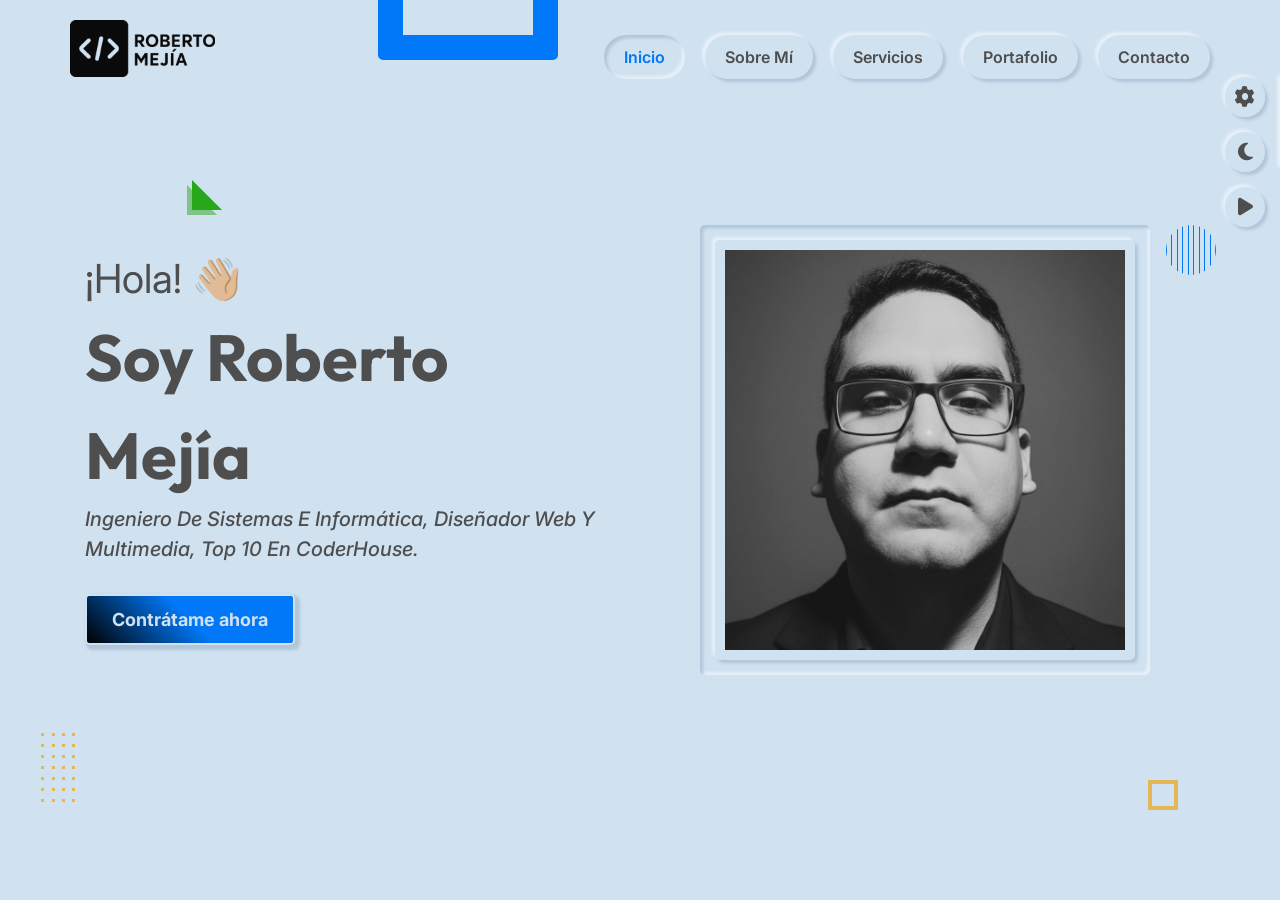
==== commit 587e0f3f: "feat: add Terapia TCC project to portfolio" ====
--- a/index.html
+++ b/index.html
@@ -1014,6 +1014,63 @@
 
       <!--  Portafolio artículo  -->
       <div class="row portfolio-items">
+        <!--  Portafolio artículo  -->
+        <div class="portfolio-item" data-category="react">
+          <div class="portfolio-item-inner outer-shadow">
+            <div class="portfolio-item-img">
+              <img src="img/portfolio/thumb/project-17.png" alt="portfolio" data-screenshots="
+                img/portfolio/large/project-26/1.png,
+                img/portfolio/large/project-26/2.png,
+                img/portfolio/large/project-26/3.png,
+                img/portfolio/large/project-26/4.png,
+                img/portfolio/large/project-26/5.png,
+                img/portfolio/large/project-26/6.png,
+                img/portfolio/large/project-26/7.png,
+                img/portfolio/large/project-26/8.png,
+                img/portfolio/large/project-26/9.png,
+                img/portfolio/large/project-26/10.png,
+                img/portfolio/large/project-26/11.png,
+                img/portfolio/large/project-26/12.png,
+                img/portfolio/large/project-26/13.png,
+                img/portfolio/large/project-26/14.png,
+                img/portfolio/large/project-26/15.png,
+                img/portfolio/large/project-26/16.png,
+                img/portfolio/large/project-26/17.png,
+                img/portfolio/large/project-26/18.png,
+                img/portfolio/large/project-26/19.png,
+                img/portfolio/large/project-26/20.png,
+                img/portfolio/large/project-26/21.png,
+                img/portfolio/large/project-26/22.png" />
+              <!--  Ver botón del proyecto  -->
+              <span class="view-project">Ver proyecto</span>
+            </div>
+            <p class="portfolio-item-title">Terapia TCC - Plataforma de Psicología</p>
+            <!--  Detalles del artículo de portafolio  -->
+            <div class="portfolio-item-details">
+              <div class="row">
+                <div class="description">
+                  <h3>Resumen del proyecto</h3>
+                  <p>
+                    Plataforma especializada en Terapia Cognitivo Conductual (TCC), diseñada para ofrecer recursos y herramientas psicológicas de manera accesible y moderna.
+                  </p>
+                </div>
+                <div class="info">
+                  <h3>información del proyecto</h3>
+                  <ul>
+                    <li>Fecha - <span>2026</span></li>
+                    <li>Cliente - <span>Proyecto Personal</span></li>
+                    <li>Herramientas - <span>React JS, Render, Firebase</span></li>
+                    <li>
+                      Web - <span><a href="https://terapia-tcc.onrender.com" target="_blank">Terapia TCC Web</a></span>
+                    </li>
+                  </ul>
+                </div>
+              </div>
+            </div>
+            <!--  Detalles del artículo de portafolio -fin  -->
+          </div>
+        </div>
+        <!--  Portafolio artículo -fin  -->
 
         <!--  Portafolio artículo  -->
         <div class="portfolio-item" data-category="angular java">
--- a/css/style.css
+++ b/css/style.css
@@ -11,18 +11,18 @@
 :root {
   --bg-black-900: #000000;
   --bg-black-800: #4e4e4e;
-  --bg-black-100: #dddddd;
-  --bg-black-50: #eeeeee;
-  --bg-opacity: rgba(255, 255, 255, 0.5);
+  --bg-black-100: #cddced;
+  --bg-black-50: #d0e1f0;
+  --bg-opacity: rgba(208, 225, 240, 0.5);
   --text-black-900: #4e4e4e;
   --text-black-700: #555555;
   --text-black-600: #4e4e4e;
   --text-black-300: #bbbbbb;
-  --outer-shadow: 3px 3px 3px #949494, -3px -3px 3px #f8f8f8;
-  --new-shadow: 3px 3px 3px 2px #949494;
-  --outer-shadow-0: 0 0 0 #949494, 0 0 0 #f8f8f8;
-  --inner-shadow: inset 3px 3px 3px #949494, inset -3px -3px 3px #f8f8f8;
-  --inner-shadow-0: inset 0 0 0 #949494, inset 0 0 0 #f8f8f8;
+  --outer-shadow: 3px 3px 3px #b1c6d9, -3px -3px 3px #e6f0f9;
+  --new-shadow: 3px 3px 3px 2px #b1c6d9;
+  --outer-shadow-0: 0 0 0 #b1c6d9, 0 0 0 #e6f0f9;
+  --inner-shadow: inset 3px 3px 3px #b1c6d9, inset -3px -3px 3px #e6f0f9;
+  --inner-shadow-0: inset 0 0 0 #b1c6d9, inset 0 0 0 #e6f0f9;
   --black-alpha-color: rgba(0, 0, 0, 0.7);
   /* --MODAL:  */
   --bg-modal: var(--skin-color);
